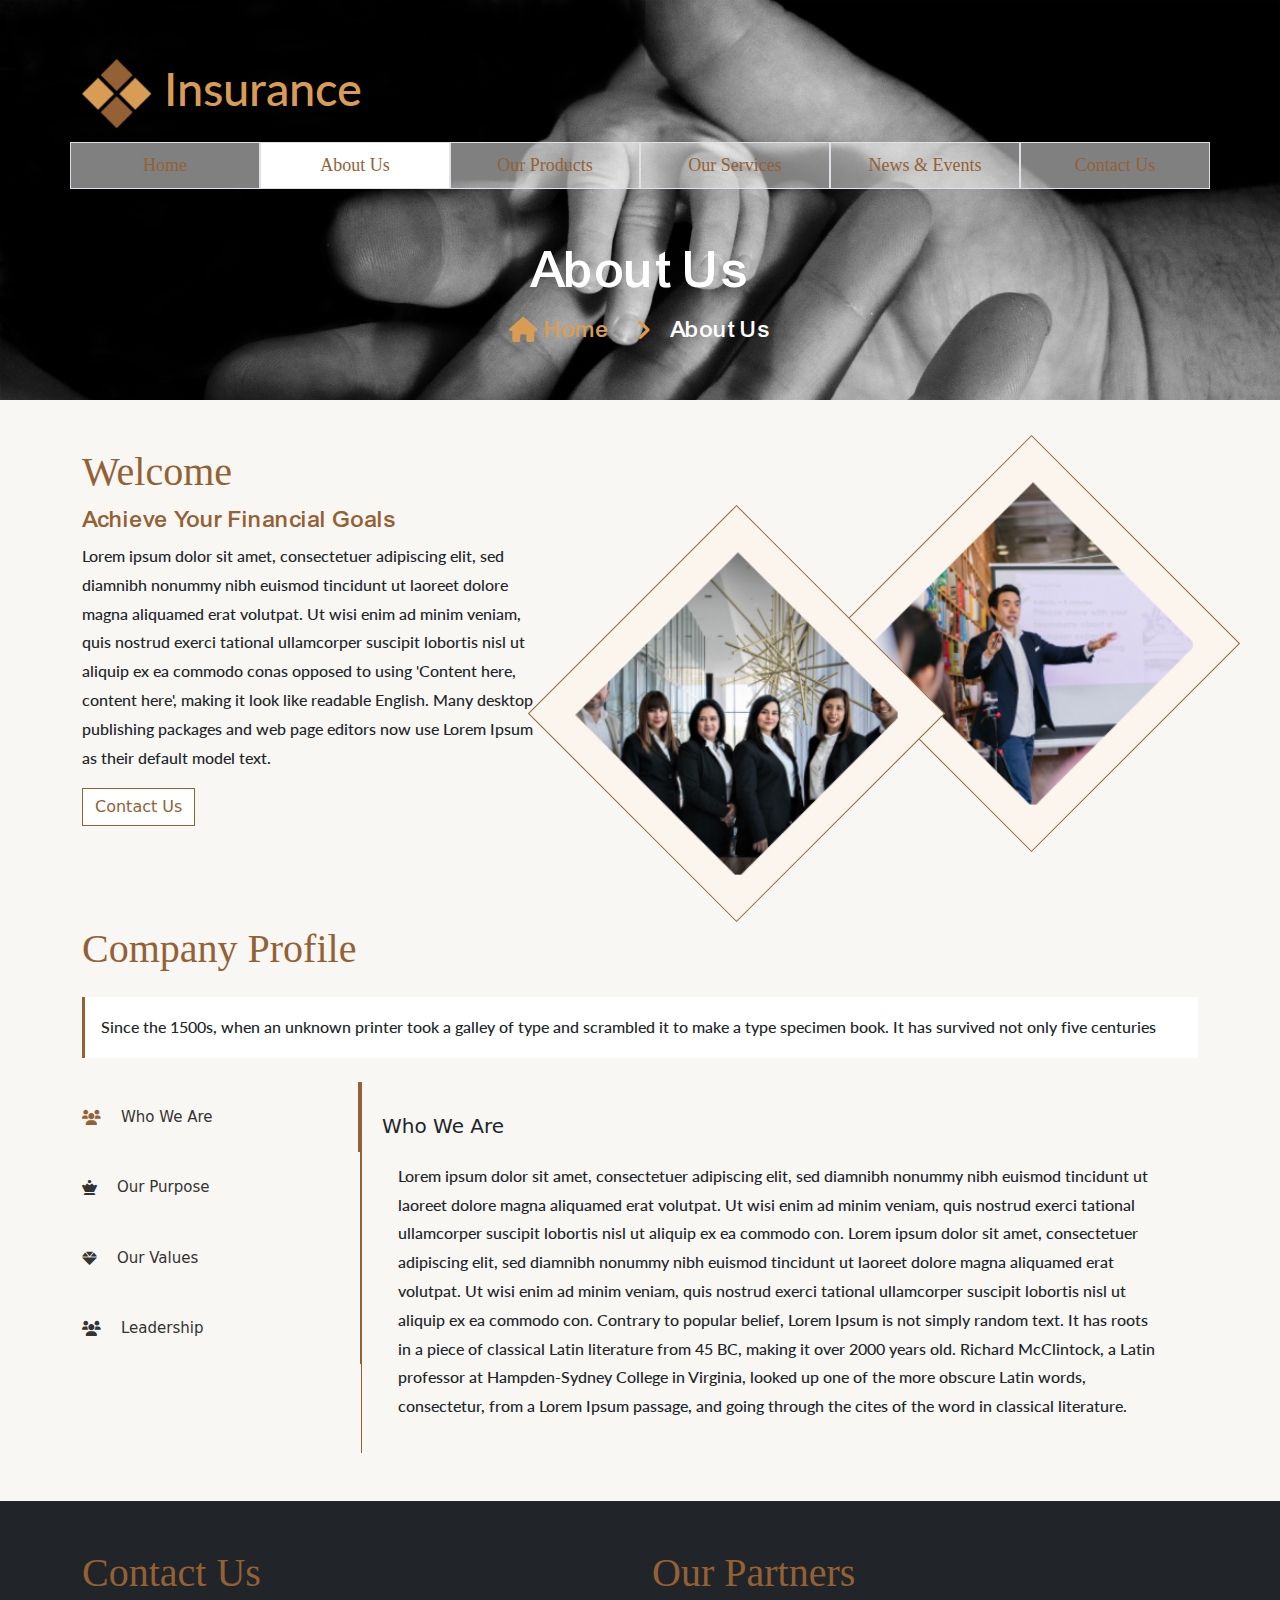
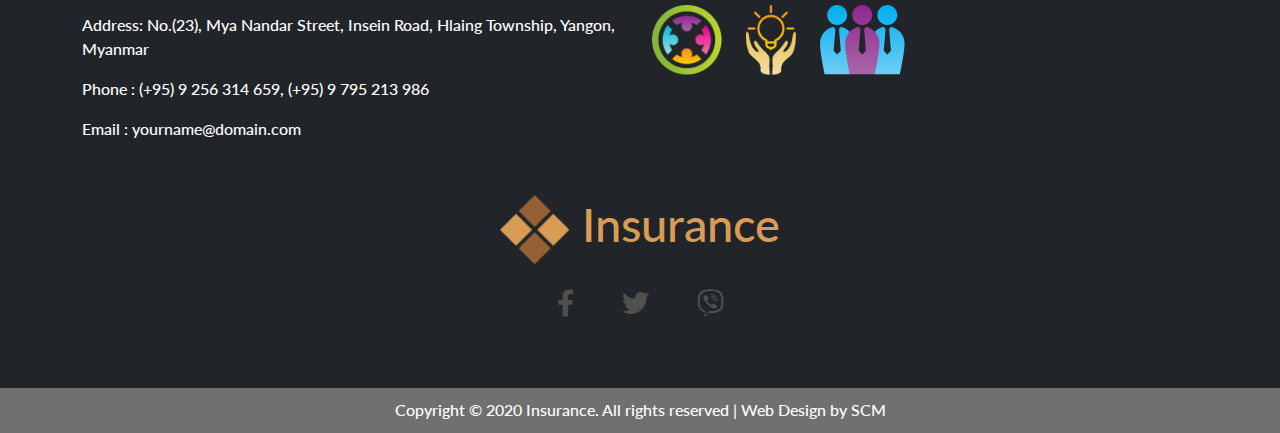
==== about.html @ b9fbda48 "review-fixed" ====
<!DOCTYPE html>
<html lang="en">
  <head>
    <meta charset="UTF-8">
    <meta http-equiv="X-UA-Compatible" content="IE=edge">
    <meta name="viewport" content="width=device-width, initial-scale=1.0">
    <link rel="stylesheet" href="./assets/bootstrap/css/bootstrap.css">
    <link rel="stylesheet" href="./assets/css/import.css">
    <link rel="stylesheet" href="./assets/font/fontawesome-free-6.0.0-web/css/all.min.css">
    <title>about</title>
  </head>
  <body class="ser-pg">
    <header class="cmn-visual text-center">
      <div class="container pc">
        <nav class="navbar pt-5">
          <a class="navbar-brand logo" href="./index.html">
            <img src="./assets/img/logo.png" alt="Logo" width="70" height="70" class="d-inline-block
              align-text-center fw-bold">
            Insurance
          </a>
        </nav>
        <div class="row text-center">
          <a class="col nav-link border boder-white border-opacity-100" aria-current="page"
            href="./index.html">Home</a>
          <a class="col nav-link active border boder-white border-opacity-100" href="./about.html">About
            Us</a>
          <a class="col nav-link border boder-white border-opacity-100" href="./product.html">Our
            Products</a>
          <a class="col nav-link border boder-white border-opacity-100" href="./service.html">Our
            Services</a>
          <a class="col nav-link border boder-white border-opacity-100" href="./news.html">News &
            Events</a>
          <a class="col nav-link border boder-white border-opacity-100" href="./contact.html">Contact
            Us</a>
        </div>
        <div class="py-5">
          <h1>About Us</h1>
          <nav aria-label="breadcrumb">
            <ol class="breadcrumb justify-content-center">
              <li class="breadcrumb-item"><a href="#" class="d-flex align-items-center gap-2"><i class="fas fa-home"></i>Home</a></li>
              <li class="breadcrumb-item active" aria-current="page">About Us</li>
            </ol>
          </nav>
        </div>
      </div>
      <nav class="navbar navbar-expand-lg mb bg-white bg-opacity-50">
        <div class="container">
          <a class="navbar-brand logo" href="./index.html">
            <img src="./assets/img/logo.png" alt="Logo" width="70" height="70" class="d-inline-block
              align-text-center fw-bold">
            Insurance
          </a>
          <button class="navbar-toggler" type="button" data-bs-toggle="collapse" data-bs-target="#navbarNavAltMarkup"
            aria-controls="navbarNavAltMarkup" aria-expanded="false" aria-label="Toggle navigation">
            <span class="navbar-toggler-icon"></span>
          </button>
          <div class="collapse navbar-collapse" id="navbarNavAltMarkup">
            <div class="navbar-nav">
              <a class="nav-link" aria-current="page" href="./index.html">Home</a>
              <a class="nav-link active" href="./about.html">About Us</a>
              <a class="nav-link" href="./product.html">Our Products</a>
              <a class="nav-link" href="./service.html">Our Services</a>
              <a class="nav-link" href="./news.html">News & Events</a>
              <a class="nav-link" href="./contact.html">Contact Us</a>
            </div>
          </div>
        </div>
      </nav>
    </header>
    <section class="profile-sec py-5">
      <div class="container">
        <div class="row">
          <div class="col-md-5">
            <h4>Welcome</h4>
            <h2>Achieve Your Financial Goals</h2>
            <p>Lorem ipsum dolor sit amet, consectetuer adipiscing elit, sed diamnibh nonummy nibh euismod tincidunt ut
              laoreet dolore magna aliquamed erat volutpat. Ut wisi enim ad minim veniam, quis nostrud exerci tational
              ullamcorper suscipit lobortis nisl ut aliquip ex ea commodo conas opposed to using 'Content here, content
              here', making it look like readable English. Many desktop publishing packages and web page editors now use
              Lorem Ipsum as their default model text.</p>
            <a href="./contact.html" class="btn btn-outline-primary bg-white rounded-0">Contact Us</a>
          </div>
          <div class="col-md-7">
            <ul class="financial-img d-inline-flex mt-5">
              <li class="item">
                <div class="img first-img">
                </div>
              </li>
              <li class="item">
                <div class="img sec-img"></div>
              </li>
            </ul>
          </div>
        </div>
        <h4 class="pt-5">Company Profile</h4>
        <p class="p-3 bg-white my-4 com-profile">Since the 1500s, when an unknown printer took a galley of type and
          scrambled it to make a type
          specimen book. It has survived not only five centuries</p>
        <div class="tab">
          <div class="d-flex align-items-start">
            <div class="nav flex-column nav-pills col" id="tab" role="tablist" aria-orientation="vertical">
              <button class="nav-link py-4 rounded-0 active d-flex align-items-center" id="v-pills-apply-tab"
                data-bs-toggle="pill"
                data-bs-target="#v-pills-apply"
                type="button" role="tab" aria-controls="v-pills-apply" aria-selected="true"><i class="fa-solid
                  fa-users"></i> Who We Are</button>
              <button class="nav-link py-4 rounded-0 d-flex align-items-center" id="v-pills-period-tab"
                data-bs-toggle="pill"
                data-bs-target="#v-pills-period"
                type="button" role="tab" aria-controls="v-pills-period" aria-selected="false"><i class="fa-solid
                  fa-chess-queen"></i>Our Purpose</button>
              <button class="nav-link py-4 rounded-0 d-flex align-items-center" id="v-pills-cal-tab"
                data-bs-toggle="pill"
                data-bs-target="#v-pills-cal"
                type="button" role="tab" aria-controls="v-pills-cal" aria-selected="false"><i class="fas fa-gem"></i>Our
                Values</button>
              <button class="nav-link py-4 rounded-0 d-flex align-items-center" id="v-pills-policies-tab"
                data-bs-toggle="pill"
                data-bs-target="#v-pills-policies"
                type="button" role="tab" aria-controls="v-pills-policies" aria-selected="false"><i class="fa-solid
                  fa-users"></i>Leadership</button>
            </div>
            <div class="tab-content col-md-9" id="v-pills-tabContent">
              <div class="tab-pane fade p-lg-3 show active" id="v-pills-apply" role="tabpanel"
                aria-labelledby="v-pills-apply-tab"
                tabindex="0">
                <h5 class="px-1 py-3">Who We Are</h5>
                <p>
                  Lorem ipsum dolor sit amet, consectetuer adipiscing elit, sed diamnibh nonummy nibh
                  euismod
                  tincidunt ut laoreet dolore magna aliquamed erat volutpat. Ut wisi enim ad minim veniam, quis nostrud
                  exerci tational ullamcorper suscipit lobortis nisl ut aliquip ex ea commodo con. Lorem ipsum dolor sit
                  amet, consectetuer adipiscing elit, sed diamnibh nonummy nibh euismod tincidunt ut laoreet dolore
                  magna
                  aliquamed erat volutpat. Ut wisi enim ad minim veniam, quis nostrud exerci tational ullamcorper
                  suscipit
                  lobortis nisl ut aliquip ex ea commodo con. Contrary to popular belief, Lorem Ipsum is not simply
                  random
                  text. It has roots in a piece of classical Latin literature from 45 BC, making it over 2000 years old.
                  Richard McClintock, a Latin professor at Hampden-Sydney College in Virginia, looked up one of the more
                  obscure Latin words, consectetur, from a Lorem Ipsum passage, and going through the cites of the word
                  in
                  classical literature.
                </p></div>
              <div class="tab-pane fade p-lg-3" id="v-pills-period" role="tabpanel" aria-labelledby="v-pills-period-tab"
                tabindex="0">
                <h5 class="pb-4">Our Purpose</h5>
                <p>
                  Lorem ipsum dolor sit amet, consectetuer adipiscing elit, sed diamnibh nonummy nibh
                  euismod
                  tincidunt ut laoreet dolore magna aliquamed erat volutpat. Ut wisi enim ad minim veniam, quis nostrud
                  exerci tational ullamcorper suscipit lobortis nisl ut aliquip ex ea commodo con. Lorem ipsum dolor sit
                  amet, consectetuer adipiscing elit, sed diamnibh nonummy nibh euismod tincidunt ut laoreet dolore
                  magna
                  aliquamed erat volutpat. Ut wisi enim ad minim veniam, quis nostrud exerci tational ullamcorper
                  suscipit
                  lobortis nisl ut aliquip ex ea commodo con. Contrary to popular belief, Lorem Ipsum is not simply
                  random
                  text. It has roots in a piece of classical Latin literature from 45 BC, making it over 2000 years old.
                  Richard McClintock, a Latin professor at Hampden-Sydney College in Virginia, looked up one of the more
                  obscure Latin words, consectetur, from a Lorem Ipsum passage, and going through the cites of the word
                  in
                  classical literature.
                </p></div>
              <div class="tab-pane fade p-lg-3" id="v-pills-cal" role="tabpanel" aria-labelledby="v-pills-cal-tab"
                tabindex="0">
                <h5 class="pb-4">Our Values</h5>
                <p>
                  Lorem ipsum dolor sit amet, consectetuer adipiscing elit, sed diamnibh nonummy nibh
                  euismod
                  tincidunt ut laoreet dolore magna aliquamed erat volutpat. Ut wisi enim ad minim veniam, quis nostrud
                  exerci tational ullamcorper suscipit lobortis nisl ut aliquip ex ea commodo con. Lorem ipsum dolor sit
                  amet, consectetuer adipiscing elit, sed diamnibh nonummy nibh euismod tincidunt ut laoreet dolore
                  magna
                  aliquamed erat volutpat. Ut wisi enim ad minim veniam, quis nostrud exerci tational ullamcorper
                  suscipit
                  lobortis nisl ut aliquip ex ea commodo con. Contrary to popular belief, Lorem Ipsum is not simply
                  random
                  text. It has roots in a piece of classical Latin literature from 45 BC, making it over 2000 years old.
                  Richard McClintock, a Latin professor at Hampden-Sydney College in Virginia, looked up one of the more
                  obscure Latin words, consectetur, from a Lorem Ipsum passage, and going through the cites of the word
                  in
                  classical literature.
                </p></div>
              <div class="tab-pane fade p-lg-3" id="v-pills-policies" role="tabpanel"
                aria-labelledby="v-pills-policies-tab"
                tabindex="0">
                <h5 class="pb-4">Leadership</h5>
                <p>
                  Lorem ipsum dolor sit amet, consectetuer adipiscing elit, sed diamnibh nonummy nibh
                  euismod
                  tincidunt ut laoreet dolore magna aliquamed erat volutpat. Ut wisi enim ad minim veniam, quis nostrud
                  exerci tational ullamcorper suscipit lobortis nisl ut aliquip ex ea commodo con. Lorem ipsum dolor sit
                  amet, consectetuer adipiscing elit, sed diamnibh nonummy nibh euismod tincidunt ut laoreet dolore
                  magna
                  aliquamed erat volutpat. Ut wisi enim ad minim veniam, quis nostrud exerci tational ullamcorper
                  suscipit
                  lobortis nisl ut aliquip ex ea commodo con. Contrary to popular belief, Lorem Ipsum is not simply
                  random
                  text. It has roots in a piece of classical Latin literature from 45 BC, making it over 2000 years old.
                  Richard McClintock, a Latin professor at Hampden-Sydney College in Virginia, looked up one of the more
                  obscure Latin words, consectetur, from a Lorem Ipsum passage, and going through the cites of the word
                  in
                  classical literature.
                </p></div>
            </div>
          </div>
        </div>
      </div>
    </section>
    <footer class="text-white bg-dark">
      <div class="container py-5">
        <div class="row">
          <div class="col-md-6">
            <h4>Contact Us</h4>
            <ul class="p-0">
              <li class="py-2">Address: No.(23), Mya Nandar Street, Insein Road, Hlaing Township, Yangon, Myanmar</li>
              <li class="py-2">Phone : (+95) 9 256 314 659, (+95) 9 795 213 986</li>
              <li class="py-2">Email : yourname@domain.com</li>
            </ul>
          </div>
          <div class="col-md-6">
            <h4>Our Partners</h4>
            <div class="prt-img d-flex gap-4">
              <img src="./assets/img/prt_02.png" alt="">
              <img src="./assets/img/prt_01.png" alt="">
              <img src="./assets/img/prt_03.png" alt="">
            </div>
          </div>
        </div>
        <div>
          <div class="d-flex justify-content-center pt-4">
            <a class="navbar-brand logo" href="./index.html">
              <img src="./assets/img/logo.png" alt="Logo" width="70" height="70" class="d-inline-block
                align-text-center fw-bold">
              Insurance
            </a>
          </div>
          <div class="d-flex gap-5 justify-content-center my-4 social-icon">
            <i class="fa-brands fa-facebook-f"></i>
            <i class="fa-brands fa-twitter"></i>
            <i class="fa-brands fa-viber"></i>
          </div>
        </div>
      </div>
      <p class="copy-right text-center py-2 mb-0">Copyright © 2020 Insurance. All rights reserved | Web Design by SCM</p>
    </footer>
    <script src="./assets/js/jquery.min.js"></script>
    <script src="./assets/bootstrap/js/bootstrap.min.js"></script>
  </body>
</html>
---- assets/css/import.css ----
@import url(./reset.css);
@import url(./common.css);
@import url(./header.css);
@import url(./footer.css);
@import url(./home.css);
@import url(./about.css);
@import url(./service.css);
@import url(./product-detail.css);
@import url(./product.css);
@import url(./news.css);
@import url(./contact.css);
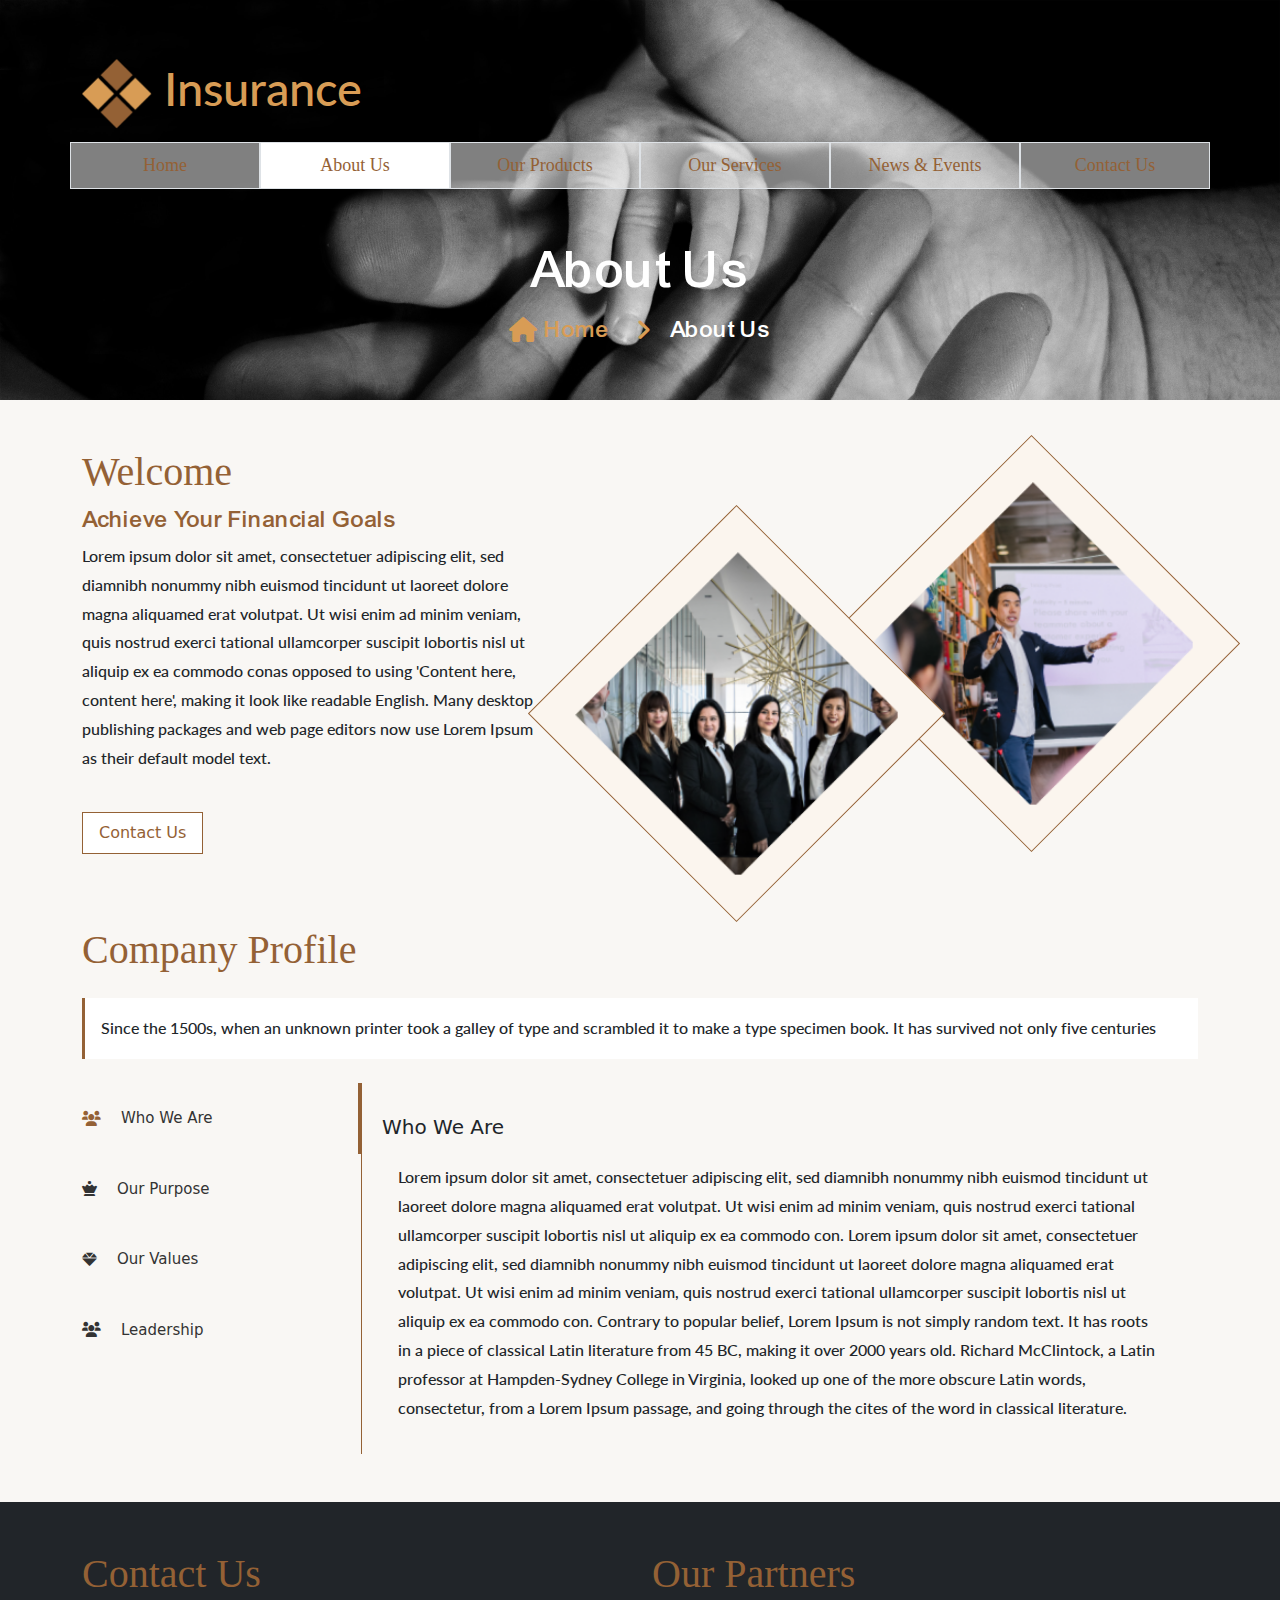
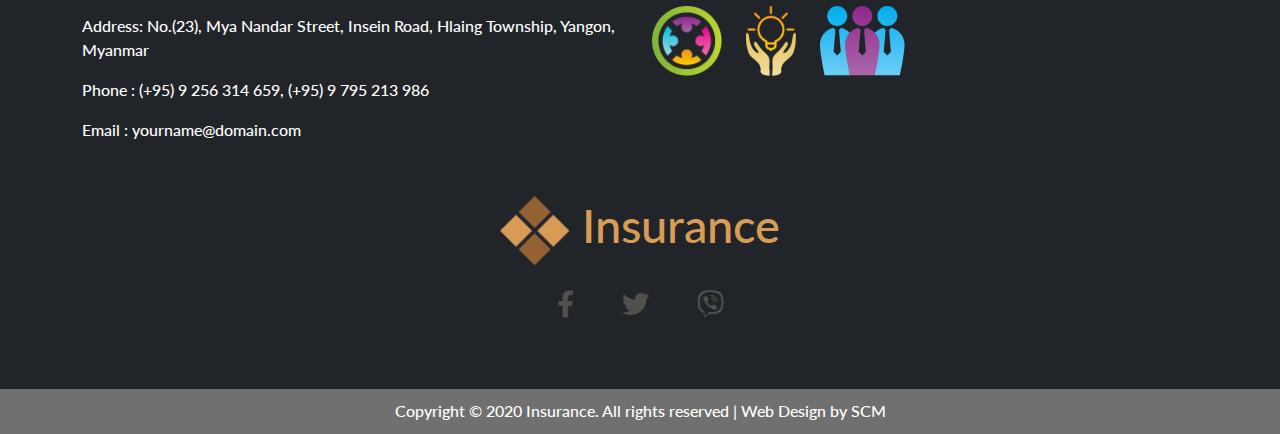
==== commit bea8b5b3: "error-fixed" ====
--- a/about.html
+++ b/about.html
@@ -1,251 +1,252 @@
 <!DOCTYPE html>
 <html lang="en">
-  <head>
-    <meta charset="UTF-8">
-    <meta http-equiv="X-UA-Compatible" content="IE=edge">
-    <meta name="viewport" content="width=device-width, initial-scale=1.0">
-    <link rel="stylesheet" href="./assets/bootstrap/css/bootstrap.css">
-    <link rel="stylesheet" href="./assets/css/import.css">
-    <link rel="stylesheet" href="./assets/font/fontawesome-free-6.0.0-web/css/all.min.css">
-    <title>about</title>
-  </head>
-  <body class="ser-pg">
-    <header class="cmn-visual text-center">
-      <div class="container pc">
-        <nav class="navbar pt-5">
+
+<head>
+  <meta charset="UTF-8">
+  <meta http-equiv="X-UA-Compatible" content="IE=edge">
+  <meta name="viewport" content="width=device-width, initial-scale=1.0">
+  <link rel="stylesheet" href="./assets/bootstrap/css/bootstrap.css">
+  <link rel="stylesheet" href="./assets/css/import.css">
+  <link rel="stylesheet" href="./assets/font/fontawesome-free-6.0.0-web/css/all.min.css">
+  <title>about</title>
+</head>
+
+<body class="ser-pg">
+  <header class="cmn-visual text-center">
+    <div class="container pc">
+      <nav class="navbar pt-5">
+        <a class="navbar-brand logo" href="./index.html">
+          <img src="./assets/img/logo.png" alt="Logo" width="70" height="70" class="d-inline-block
+              align-text-center fw-bold">
+          Insurance
+        </a>
+      </nav>
+      <div class="row text-center">
+        <a class="col nav-link border boder-white border-opacity-100" aria-current="page" href="./index.html">Home</a>
+        <a class="col nav-link active border boder-white border-opacity-100" href="./about.html">About
+          Us</a>
+        <a class="col nav-link border boder-white border-opacity-100" href="./product.html">Our
+          Products</a>
+        <a class="col nav-link border boder-white border-opacity-100" href="./service.html">Our
+          Services</a>
+        <a class="col nav-link border boder-white border-opacity-100" href="./news.html">News &
+          Events</a>
+        <a class="col nav-link border boder-white border-opacity-100" href="./contact.html">Contact
+          Us</a>
+      </div>
+      <div class="py-5">
+        <h1>About Us</h1>
+        <nav aria-label="breadcrumb">
+          <ol class="breadcrumb justify-content-center">
+            <li class="breadcrumb-item"><a href="#" class="d-flex align-items-center gap-2"><i
+                  class="fas fa-home"></i>Home</a></li>
+            <li class="breadcrumb-item active" aria-current="page">About Us</li>
+          </ol>
+        </nav>
+      </div>
+    </div>
+    <nav class="navbar navbar-expand-lg mb bg-white bg-opacity-50">
+      <div class="container">
+        <a class="navbar-brand logo" href="./index.html">
+          <img src="./assets/img/logo.png" alt="Logo" width="70" height="70" class="d-inline-block
+              align-text-center fw-bold">
+          Insurance
+        </a>
+        <button class="navbar-toggler" type="button" data-bs-toggle="collapse" data-bs-target="#navbarNavAltMarkup"
+          aria-controls="navbarNavAltMarkup" aria-expanded="false" aria-label="Toggle navigation">
+          <span class="navbar-toggler-icon"></span>
+        </button>
+        <div class="collapse navbar-collapse" id="navbarNavAltMarkup">
+          <div class="navbar-nav">
+            <a class="nav-link" aria-current="page" href="./index.html">Home</a>
+            <a class="nav-link active" href="./about.html">About Us</a>
+            <a class="nav-link" href="./product.html">Our Products</a>
+            <a class="nav-link" href="./service.html">Our Services</a>
+            <a class="nav-link" href="./news.html">News & Events</a>
+            <a class="nav-link" href="./contact.html">Contact Us</a>
+          </div>
+        </div>
+      </div>
+    </nav>
+  </header>
+  <section class="profile-sec py-5">
+    <div class="container">
+      <div class="row">
+        <div class="col-md-5">
+          <h4>Welcome</h4>
+          <h2>Achieve Your Financial Goals</h2>
+          <p>Lorem ipsum dolor sit amet, consectetuer adipiscing elit, sed diamnibh nonummy nibh euismod tincidunt ut
+            laoreet dolore magna aliquamed erat volutpat. Ut wisi enim ad minim veniam, quis nostrud exerci tational
+            ullamcorper suscipit lobortis nisl ut aliquip ex ea commodo conas opposed to using 'Content here, content
+            here', making it look like readable English. Many desktop publishing packages and web page editors now use
+            Lorem Ipsum as their default model text.</p>
+          <a href="./contact.html" class="btn btn-outline-primary rounded-0 py-2 px-3 my-4">Contact Us</a>
+        </div>
+        <div class="col-md-7">
+          <ul class="financial-img d-inline-flex mt-5">
+            <li class="item">
+              <div class="img first-img">
+              </div>
+            </li>
+            <li class="item">
+              <div class="img sec-img"></div>
+            </li>
+          </ul>
+        </div>
+      </div>
+      <h4 class="pt-5">Company Profile</h4>
+      <p class="p-3 bg-white my-4 com-profile">Since the 1500s, when an unknown printer took a galley of type and
+        scrambled it to make a type
+        specimen book. It has survived not only five centuries</p>
+      <div class="tab">
+        <div class="d-flex align-items-start">
+          <div class="nav flex-column nav-pills col" id="tab" role="tablist" aria-orientation="vertical">
+            <button class="nav-link py-4 rounded-0 active d-flex align-items-center" id="v-pills-apply-tab"
+              data-bs-toggle="pill" data-bs-target="#v-pills-apply" type="button" role="tab"
+              aria-controls="v-pills-apply" aria-selected="true"><i class="fa-solid
+                  fa-users"></i> Who We Are</button>
+            <button class="nav-link py-4 rounded-0 d-flex align-items-center" id="v-pills-period-tab"
+              data-bs-toggle="pill" data-bs-target="#v-pills-period" type="button" role="tab"
+              aria-controls="v-pills-period" aria-selected="false"><i class="fa-solid
+                  fa-chess-queen"></i>Our Purpose</button>
+            <button class="nav-link py-4 rounded-0 d-flex align-items-center" id="v-pills-cal-tab" data-bs-toggle="pill"
+              data-bs-target="#v-pills-cal" type="button" role="tab" aria-controls="v-pills-cal"
+              aria-selected="false"><i class="fas fa-gem"></i>Our
+              Values</button>
+            <button class="nav-link py-4 rounded-0 d-flex align-items-center" id="v-pills-policies-tab"
+              data-bs-toggle="pill" data-bs-target="#v-pills-policies" type="button" role="tab"
+              aria-controls="v-pills-policies" aria-selected="false"><i class="fa-solid
+                  fa-users"></i>Leadership</button>
+          </div>
+          <div class="tab-content col-md-9" id="v-pills-tabContent">
+            <div class="tab-pane fade p-lg-3 show active" id="v-pills-apply" role="tabpanel"
+              aria-labelledby="v-pills-apply-tab" tabindex="0">
+              <h5 class="px-1 py-3">Who We Are</h5>
+              <p>
+                Lorem ipsum dolor sit amet, consectetuer adipiscing elit, sed diamnibh nonummy nibh
+                euismod
+                tincidunt ut laoreet dolore magna aliquamed erat volutpat. Ut wisi enim ad minim veniam, quis nostrud
+                exerci tational ullamcorper suscipit lobortis nisl ut aliquip ex ea commodo con. Lorem ipsum dolor sit
+                amet, consectetuer adipiscing elit, sed diamnibh nonummy nibh euismod tincidunt ut laoreet dolore
+                magna
+                aliquamed erat volutpat. Ut wisi enim ad minim veniam, quis nostrud exerci tational ullamcorper
+                suscipit
+                lobortis nisl ut aliquip ex ea commodo con. Contrary to popular belief, Lorem Ipsum is not simply
+                random
+                text. It has roots in a piece of classical Latin literature from 45 BC, making it over 2000 years old.
+                Richard McClintock, a Latin professor at Hampden-Sydney College in Virginia, looked up one of the more
+                obscure Latin words, consectetur, from a Lorem Ipsum passage, and going through the cites of the word
+                in
+                classical literature.
+              </p>
+            </div>
+            <div class="tab-pane fade p-lg-3" id="v-pills-period" role="tabpanel" aria-labelledby="v-pills-period-tab"
+              tabindex="0">
+              <h5 class="pb-4">Our Purpose</h5>
+              <p>
+                Lorem ipsum dolor sit amet, consectetuer adipiscing elit, sed diamnibh nonummy nibh
+                euismod
+                tincidunt ut laoreet dolore magna aliquamed erat volutpat. Ut wisi enim ad minim veniam, quis nostrud
+                exerci tational ullamcorper suscipit lobortis nisl ut aliquip ex ea commodo con. Lorem ipsum dolor sit
+                amet, consectetuer adipiscing elit, sed diamnibh nonummy nibh euismod tincidunt ut laoreet dolore
+                magna
+                aliquamed erat volutpat. Ut wisi enim ad minim veniam, quis nostrud exerci tational ullamcorper
+                suscipit
+                lobortis nisl ut aliquip ex ea commodo con. Contrary to popular belief, Lorem Ipsum is not simply
+                random
+                text. It has roots in a piece of classical Latin literature from 45 BC, making it over 2000 years old.
+                Richard McClintock, a Latin professor at Hampden-Sydney College in Virginia, looked up one of the more
+                obscure Latin words, consectetur, from a Lorem Ipsum passage, and going through the cites of the word
+                in
+                classical literature.
+              </p>
+            </div>
+            <div class="tab-pane fade p-lg-3" id="v-pills-cal" role="tabpanel" aria-labelledby="v-pills-cal-tab"
+              tabindex="0">
+              <h5 class="pb-4">Our Values</h5>
+              <p>
+                Lorem ipsum dolor sit amet, consectetuer adipiscing elit, sed diamnibh nonummy nibh
+                euismod
+                tincidunt ut laoreet dolore magna aliquamed erat volutpat. Ut wisi enim ad minim veniam, quis nostrud
+                exerci tational ullamcorper suscipit lobortis nisl ut aliquip ex ea commodo con. Lorem ipsum dolor sit
+                amet, consectetuer adipiscing elit, sed diamnibh nonummy nibh euismod tincidunt ut laoreet dolore
+                magna
+                aliquamed erat volutpat. Ut wisi enim ad minim veniam, quis nostrud exerci tational ullamcorper
+                suscipit
+                lobortis nisl ut aliquip ex ea commodo con. Contrary to popular belief, Lorem Ipsum is not simply
+                random
+                text. It has roots in a piece of classical Latin literature from 45 BC, making it over 2000 years old.
+                Richard McClintock, a Latin professor at Hampden-Sydney College in Virginia, looked up one of the more
+                obscure Latin words, consectetur, from a Lorem Ipsum passage, and going through the cites of the word
+                in
+                classical literature.
+              </p>
+            </div>
+            <div class="tab-pane fade p-lg-3" id="v-pills-policies" role="tabpanel"
+              aria-labelledby="v-pills-policies-tab" tabindex="0">
+              <h5 class="pb-4">Leadership</h5>
+              <p>
+                Lorem ipsum dolor sit amet, consectetuer adipiscing elit, sed diamnibh nonummy nibh
+                euismod
+                tincidunt ut laoreet dolore magna aliquamed erat volutpat. Ut wisi enim ad minim veniam, quis nostrud
+                exerci tational ullamcorper suscipit lobortis nisl ut aliquip ex ea commodo con. Lorem ipsum dolor sit
+                amet, consectetuer adipiscing elit, sed diamnibh nonummy nibh euismod tincidunt ut laoreet dolore
+                magna
+                aliquamed erat volutpat. Ut wisi enim ad minim veniam, quis nostrud exerci tational ullamcorper
+                suscipit
+                lobortis nisl ut aliquip ex ea commodo con. Contrary to popular belief, Lorem Ipsum is not simply
+                random
+                text. It has roots in a piece of classical Latin literature from 45 BC, making it over 2000 years old.
+                Richard McClintock, a Latin professor at Hampden-Sydney College in Virginia, looked up one of the more
+                obscure Latin words, consectetur, from a Lorem Ipsum passage, and going through the cites of the word
+                in
+                classical literature.
+              </p>
+            </div>
+          </div>
+        </div>
+      </div>
+    </div>
+  </section>
+  <footer class="text-white bg-dark">
+    <div class="container py-5">
+      <div class="row">
+        <div class="col-md-6">
+          <h4>Contact Us</h4>
+          <ul class="p-0">
+            <li class="py-2">Address: No.(23), Mya Nandar Street, Insein Road, Hlaing Township, Yangon, Myanmar</li>
+            <li class="py-2">Phone : (+95) 9 256 314 659, (+95) 9 795 213 986</li>
+            <li class="py-2">Email : yourname@domain.com</li>
+          </ul>
+        </div>
+        <div class="col-md-6">
+          <h4>Our Partners</h4>
+          <div class="prt-img d-flex gap-4">
+            <img src="./assets/img/prt_02.png" alt="">
+            <img src="./assets/img/prt_01.png" alt="">
+            <img src="./assets/img/prt_03.png" alt="">
+          </div>
+        </div>
+      </div>
+      <div>
+        <div class="d-flex justify-content-center pt-4">
           <a class="navbar-brand logo" href="./index.html">
             <img src="./assets/img/logo.png" alt="Logo" width="70" height="70" class="d-inline-block
-              align-text-center fw-bold">
+                align-text-center fw-bold">
             Insurance
           </a>
-        </nav>
-        <div class="row text-center">
-          <a class="col nav-link border boder-white border-opacity-100" aria-current="page"
-            href="./index.html">Home</a>
-          <a class="col nav-link active border boder-white border-opacity-100" href="./about.html">About
-            Us</a>
-          <a class="col nav-link border boder-white border-opacity-100" href="./product.html">Our
-            Products</a>
-          <a class="col nav-link border boder-white border-opacity-100" href="./service.html">Our
-            Services</a>
-          <a class="col nav-link border boder-white border-opacity-100" href="./news.html">News &
-            Events</a>
-          <a class="col nav-link border boder-white border-opacity-100" href="./contact.html">Contact
-            Us</a>
-        </div>
-        <div class="py-5">
-          <h1>About Us</h1>
-          <nav aria-label="breadcrumb">
-            <ol class="breadcrumb justify-content-center">
-              <li class="breadcrumb-item"><a href="#" class="d-flex align-items-center gap-2"><i class="fas fa-home"></i>Home</a></li>
-              <li class="breadcrumb-item active" aria-current="page">About Us</li>
-            </ol>
-          </nav>
-        </div>
-      </div>
-      <nav class="navbar navbar-expand-lg mb bg-white bg-opacity-50">
-        <div class="container">
-          <a class="navbar-brand logo" href="./index.html">
-            <img src="./assets/img/logo.png" alt="Logo" width="70" height="70" class="d-inline-block
-              align-text-center fw-bold">
-            Insurance
-          </a>
-          <button class="navbar-toggler" type="button" data-bs-toggle="collapse" data-bs-target="#navbarNavAltMarkup"
-            aria-controls="navbarNavAltMarkup" aria-expanded="false" aria-label="Toggle navigation">
-            <span class="navbar-toggler-icon"></span>
-          </button>
-          <div class="collapse navbar-collapse" id="navbarNavAltMarkup">
-            <div class="navbar-nav">
-              <a class="nav-link" aria-current="page" href="./index.html">Home</a>
-              <a class="nav-link active" href="./about.html">About Us</a>
-              <a class="nav-link" href="./product.html">Our Products</a>
-              <a class="nav-link" href="./service.html">Our Services</a>
-              <a class="nav-link" href="./news.html">News & Events</a>
-              <a class="nav-link" href="./contact.html">Contact Us</a>
-            </div>
-          </div>
-        </div>
-      </nav>
-    </header>
-    <section class="profile-sec py-5">
-      <div class="container">
-        <div class="row">
-          <div class="col-md-5">
-            <h4>Welcome</h4>
-            <h2>Achieve Your Financial Goals</h2>
-            <p>Lorem ipsum dolor sit amet, consectetuer adipiscing elit, sed diamnibh nonummy nibh euismod tincidunt ut
-              laoreet dolore magna aliquamed erat volutpat. Ut wisi enim ad minim veniam, quis nostrud exerci tational
-              ullamcorper suscipit lobortis nisl ut aliquip ex ea commodo conas opposed to using 'Content here, content
-              here', making it look like readable English. Many desktop publishing packages and web page editors now use
-              Lorem Ipsum as their default model text.</p>
-            <a href="./contact.html" class="btn btn-outline-primary bg-white rounded-0">Contact Us</a>
-          </div>
-          <div class="col-md-7">
-            <ul class="financial-img d-inline-flex mt-5">
-              <li class="item">
-                <div class="img first-img">
-                </div>
-              </li>
-              <li class="item">
-                <div class="img sec-img"></div>
-              </li>
-            </ul>
-          </div>
-        </div>
-        <h4 class="pt-5">Company Profile</h4>
-        <p class="p-3 bg-white my-4 com-profile">Since the 1500s, when an unknown printer took a galley of type and
-          scrambled it to make a type
-          specimen book. It has survived not only five centuries</p>
-        <div class="tab">
-          <div class="d-flex align-items-start">
-            <div class="nav flex-column nav-pills col" id="tab" role="tablist" aria-orientation="vertical">
-              <button class="nav-link py-4 rounded-0 active d-flex align-items-center" id="v-pills-apply-tab"
-                data-bs-toggle="pill"
-                data-bs-target="#v-pills-apply"
-                type="button" role="tab" aria-controls="v-pills-apply" aria-selected="true"><i class="fa-solid
-                  fa-users"></i> Who We Are</button>
-              <button class="nav-link py-4 rounded-0 d-flex align-items-center" id="v-pills-period-tab"
-                data-bs-toggle="pill"
-                data-bs-target="#v-pills-period"
-                type="button" role="tab" aria-controls="v-pills-period" aria-selected="false"><i class="fa-solid
-                  fa-chess-queen"></i>Our Purpose</button>
-              <button class="nav-link py-4 rounded-0 d-flex align-items-center" id="v-pills-cal-tab"
-                data-bs-toggle="pill"
-                data-bs-target="#v-pills-cal"
-                type="button" role="tab" aria-controls="v-pills-cal" aria-selected="false"><i class="fas fa-gem"></i>Our
-                Values</button>
-              <button class="nav-link py-4 rounded-0 d-flex align-items-center" id="v-pills-policies-tab"
-                data-bs-toggle="pill"
-                data-bs-target="#v-pills-policies"
-                type="button" role="tab" aria-controls="v-pills-policies" aria-selected="false"><i class="fa-solid
-                  fa-users"></i>Leadership</button>
-            </div>
-            <div class="tab-content col-md-9" id="v-pills-tabContent">
-              <div class="tab-pane fade p-lg-3 show active" id="v-pills-apply" role="tabpanel"
-                aria-labelledby="v-pills-apply-tab"
-                tabindex="0">
-                <h5 class="px-1 py-3">Who We Are</h5>
-                <p>
-                  Lorem ipsum dolor sit amet, consectetuer adipiscing elit, sed diamnibh nonummy nibh
-                  euismod
-                  tincidunt ut laoreet dolore magna aliquamed erat volutpat. Ut wisi enim ad minim veniam, quis nostrud
-                  exerci tational ullamcorper suscipit lobortis nisl ut aliquip ex ea commodo con. Lorem ipsum dolor sit
-                  amet, consectetuer adipiscing elit, sed diamnibh nonummy nibh euismod tincidunt ut laoreet dolore
-                  magna
-                  aliquamed erat volutpat. Ut wisi enim ad minim veniam, quis nostrud exerci tational ullamcorper
-                  suscipit
-                  lobortis nisl ut aliquip ex ea commodo con. Contrary to popular belief, Lorem Ipsum is not simply
-                  random
-                  text. It has roots in a piece of classical Latin literature from 45 BC, making it over 2000 years old.
-                  Richard McClintock, a Latin professor at Hampden-Sydney College in Virginia, looked up one of the more
-                  obscure Latin words, consectetur, from a Lorem Ipsum passage, and going through the cites of the word
-                  in
-                  classical literature.
-                </p></div>
-              <div class="tab-pane fade p-lg-3" id="v-pills-period" role="tabpanel" aria-labelledby="v-pills-period-tab"
-                tabindex="0">
-                <h5 class="pb-4">Our Purpose</h5>
-                <p>
-                  Lorem ipsum dolor sit amet, consectetuer adipiscing elit, sed diamnibh nonummy nibh
-                  euismod
-                  tincidunt ut laoreet dolore magna aliquamed erat volutpat. Ut wisi enim ad minim veniam, quis nostrud
-                  exerci tational ullamcorper suscipit lobortis nisl ut aliquip ex ea commodo con. Lorem ipsum dolor sit
-                  amet, consectetuer adipiscing elit, sed diamnibh nonummy nibh euismod tincidunt ut laoreet dolore
-                  magna
-                  aliquamed erat volutpat. Ut wisi enim ad minim veniam, quis nostrud exerci tational ullamcorper
-                  suscipit
-                  lobortis nisl ut aliquip ex ea commodo con. Contrary to popular belief, Lorem Ipsum is not simply
-                  random
-                  text. It has roots in a piece of classical Latin literature from 45 BC, making it over 2000 years old.
-                  Richard McClintock, a Latin professor at Hampden-Sydney College in Virginia, looked up one of the more
-                  obscure Latin words, consectetur, from a Lorem Ipsum passage, and going through the cites of the word
-                  in
-                  classical literature.
-                </p></div>
-              <div class="tab-pane fade p-lg-3" id="v-pills-cal" role="tabpanel" aria-labelledby="v-pills-cal-tab"
-                tabindex="0">
-                <h5 class="pb-4">Our Values</h5>
-                <p>
-                  Lorem ipsum dolor sit amet, consectetuer adipiscing elit, sed diamnibh nonummy nibh
-                  euismod
-                  tincidunt ut laoreet dolore magna aliquamed erat volutpat. Ut wisi enim ad minim veniam, quis nostrud
-                  exerci tational ullamcorper suscipit lobortis nisl ut aliquip ex ea commodo con. Lorem ipsum dolor sit
-                  amet, consectetuer adipiscing elit, sed diamnibh nonummy nibh euismod tincidunt ut laoreet dolore
-                  magna
-                  aliquamed erat volutpat. Ut wisi enim ad minim veniam, quis nostrud exerci tational ullamcorper
-                  suscipit
-                  lobortis nisl ut aliquip ex ea commodo con. Contrary to popular belief, Lorem Ipsum is not simply
-                  random
-                  text. It has roots in a piece of classical Latin literature from 45 BC, making it over 2000 years old.
-                  Richard McClintock, a Latin professor at Hampden-Sydney College in Virginia, looked up one of the more
-                  obscure Latin words, consectetur, from a Lorem Ipsum passage, and going through the cites of the word
-                  in
-                  classical literature.
-                </p></div>
-              <div class="tab-pane fade p-lg-3" id="v-pills-policies" role="tabpanel"
-                aria-labelledby="v-pills-policies-tab"
-                tabindex="0">
-                <h5 class="pb-4">Leadership</h5>
-                <p>
-                  Lorem ipsum dolor sit amet, consectetuer adipiscing elit, sed diamnibh nonummy nibh
-                  euismod
-                  tincidunt ut laoreet dolore magna aliquamed erat volutpat. Ut wisi enim ad minim veniam, quis nostrud
-                  exerci tational ullamcorper suscipit lobortis nisl ut aliquip ex ea commodo con. Lorem ipsum dolor sit
-                  amet, consectetuer adipiscing elit, sed diamnibh nonummy nibh euismod tincidunt ut laoreet dolore
-                  magna
-                  aliquamed erat volutpat. Ut wisi enim ad minim veniam, quis nostrud exerci tational ullamcorper
-                  suscipit
-                  lobortis nisl ut aliquip ex ea commodo con. Contrary to popular belief, Lorem Ipsum is not simply
-                  random
-                  text. It has roots in a piece of classical Latin literature from 45 BC, making it over 2000 years old.
-                  Richard McClintock, a Latin professor at Hampden-Sydney College in Virginia, looked up one of the more
-                  obscure Latin words, consectetur, from a Lorem Ipsum passage, and going through the cites of the word
-                  in
-                  classical literature.
-                </p></div>
-            </div>
-          </div>
-        </div>
-      </div>
-    </section>
-    <footer class="text-white bg-dark">
-      <div class="container py-5">
-        <div class="row">
-          <div class="col-md-6">
-            <h4>Contact Us</h4>
-            <ul class="p-0">
-              <li class="py-2">Address: No.(23), Mya Nandar Street, Insein Road, Hlaing Township, Yangon, Myanmar</li>
-              <li class="py-2">Phone : (+95) 9 256 314 659, (+95) 9 795 213 986</li>
-              <li class="py-2">Email : yourname@domain.com</li>
-            </ul>
-          </div>
-          <div class="col-md-6">
-            <h4>Our Partners</h4>
-            <div class="prt-img d-flex gap-4">
-              <img src="./assets/img/prt_02.png" alt="">
-              <img src="./assets/img/prt_01.png" alt="">
-              <img src="./assets/img/prt_03.png" alt="">
-            </div>
-          </div>
-        </div>
-        <div>
-          <div class="d-flex justify-content-center pt-4">
-            <a class="navbar-brand logo" href="./index.html">
-              <img src="./assets/img/logo.png" alt="Logo" width="70" height="70" class="d-inline-block
-                align-text-center fw-bold">
-              Insurance
-            </a>
-          </div>
-          <div class="d-flex gap-5 justify-content-center my-4 social-icon">
-            <i class="fa-brands fa-facebook-f"></i>
-            <i class="fa-brands fa-twitter"></i>
-            <i class="fa-brands fa-viber"></i>
-          </div>
-        </div>
-      </div>
-      <p class="copy-right text-center py-2 mb-0">Copyright © 2020 Insurance. All rights reserved | Web Design by SCM</p>
-    </footer>
-    <script src="./assets/js/jquery.min.js"></script>
-    <script src="./assets/bootstrap/js/bootstrap.min.js"></script>
-  </body>
+        </div>
+        <div class="d-flex gap-5 justify-content-center my-4 social-icon">
+          <i class="fa-brands fa-facebook-f"></i>
+          <i class="fa-brands fa-twitter"></i>
+          <i class="fa-brands fa-viber"></i>
+        </div>
+      </div>
+    </div>
+    <p class="copy-right text-center py-2 mb-0">Copyright © 2020 Insurance. All rights reserved | Web Design by SCM</p>
+  </footer>
+  <script src="./assets/js/jquery.min.js"></script>
+  <script src="./assets/bootstrap/js/bootstrap.min.js"></script>
+</body>
+
 </html>
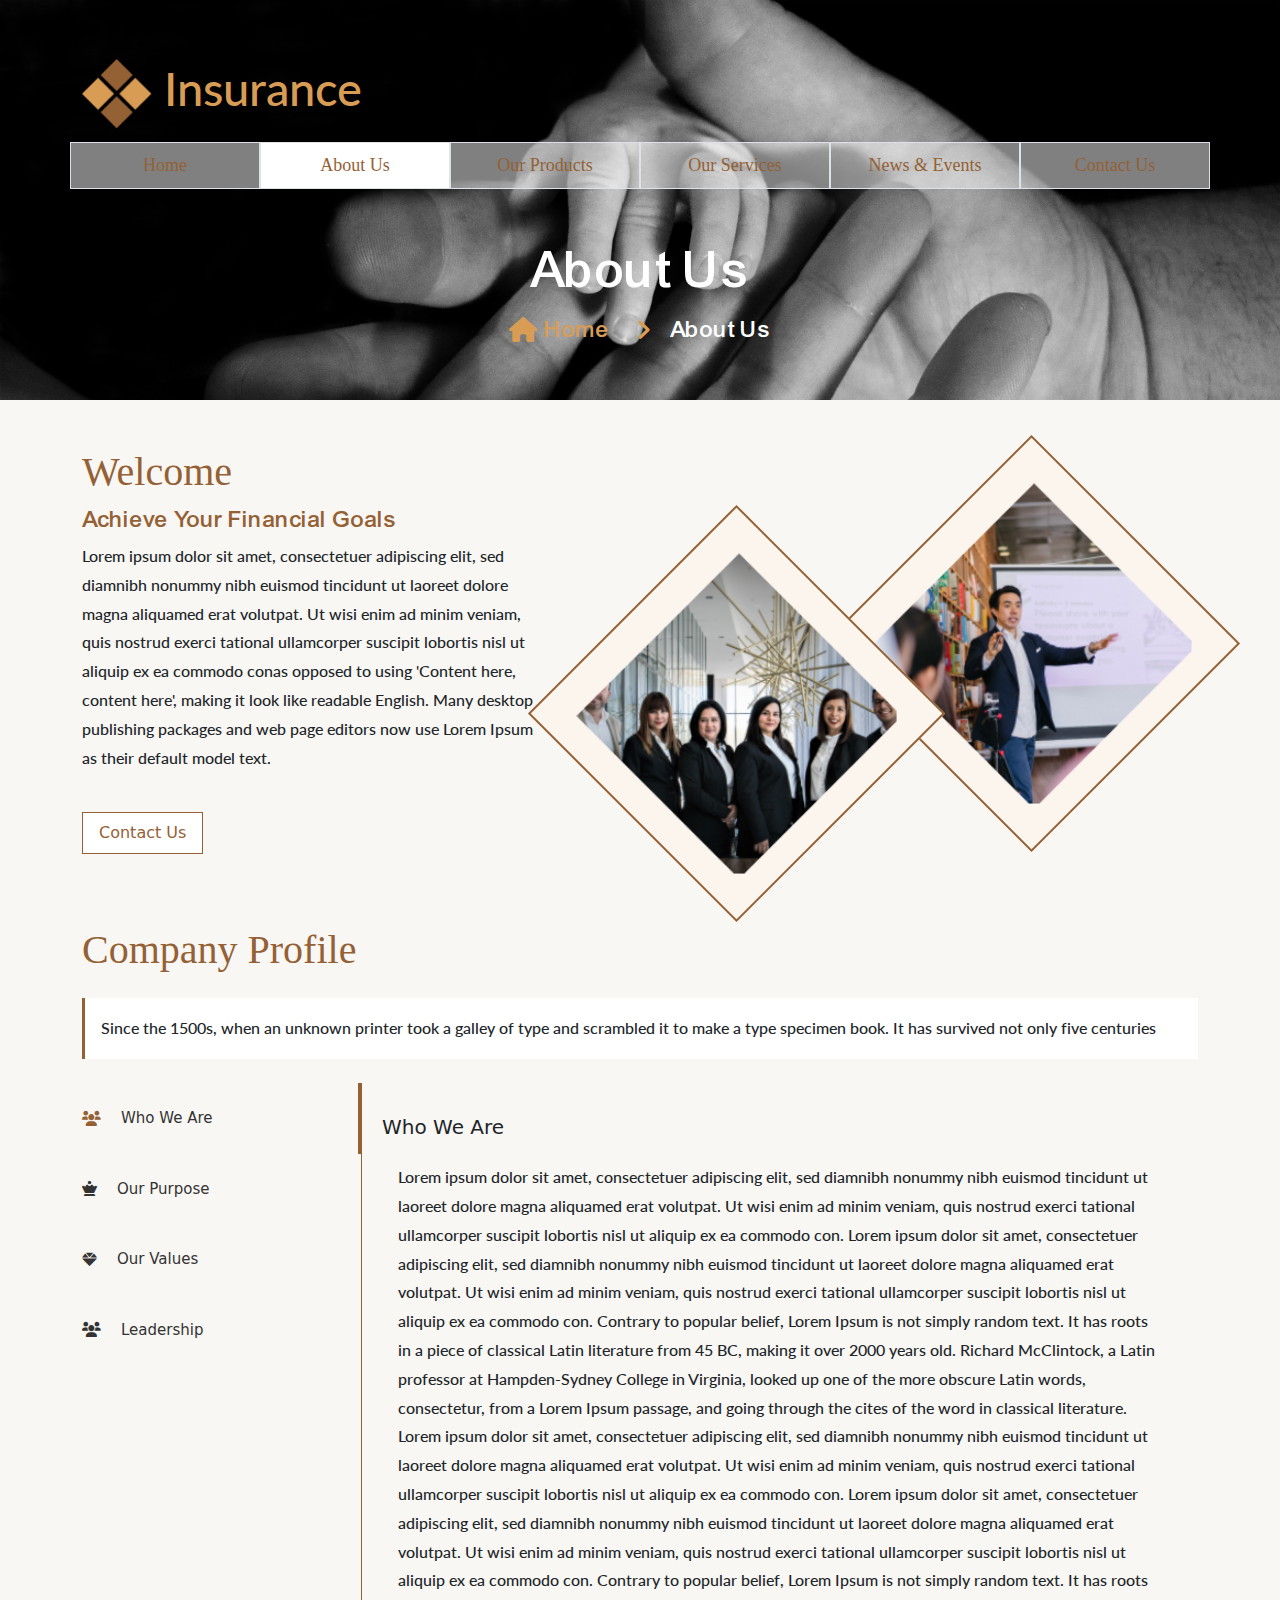
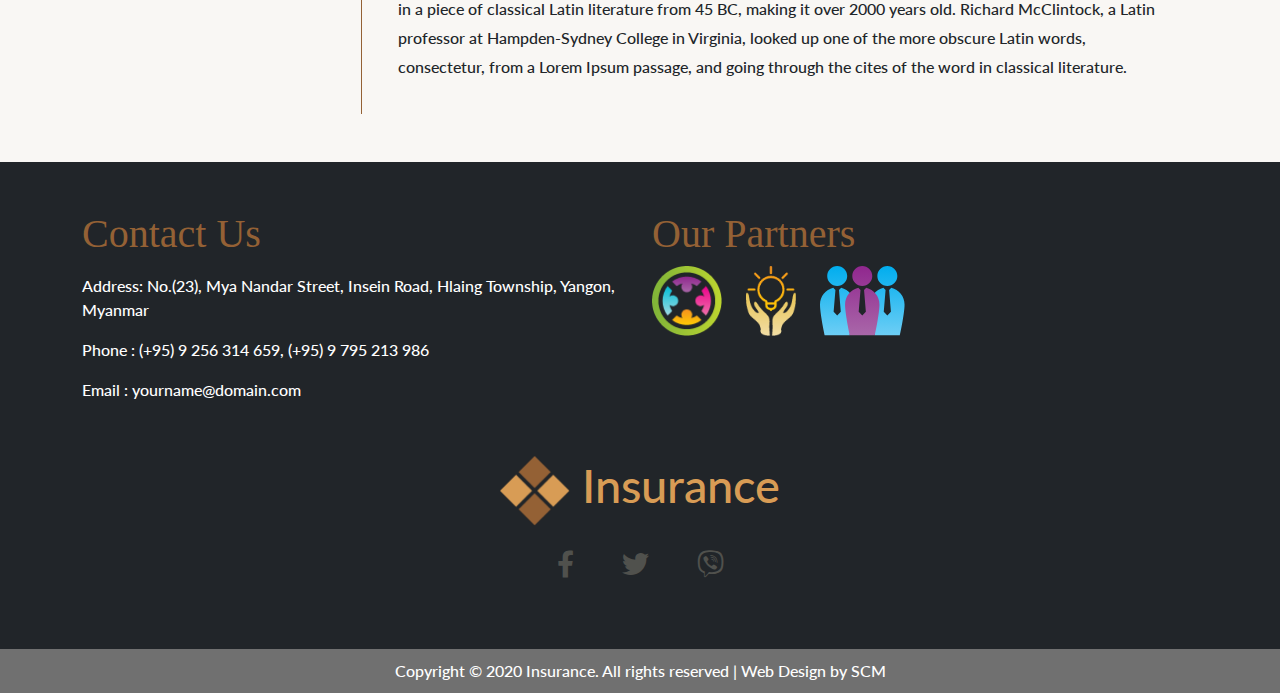
==== commit d3011fdd: "res-fixed" ====
--- a/about.html
+++ b/about.html
@@ -1,252 +1,437 @@
 <!DOCTYPE html>
 <html lang="en">
 
-<head>
-  <meta charset="UTF-8">
-  <meta http-equiv="X-UA-Compatible" content="IE=edge">
-  <meta name="viewport" content="width=device-width, initial-scale=1.0">
-  <link rel="stylesheet" href="./assets/bootstrap/css/bootstrap.css">
-  <link rel="stylesheet" href="./assets/css/import.css">
-  <link rel="stylesheet" href="./assets/font/fontawesome-free-6.0.0-web/css/all.min.css">
-  <title>about</title>
-</head>
+  <head>
+    <meta charset="UTF-8">
+    <meta http-equiv="X-UA-Compatible" content="IE=edge">
+    <meta name="viewport" content="width=device-width, initial-scale=1.0">
+    <link rel="stylesheet" href="./assets/bootstrap/css/bootstrap.css">
+    <link rel="stylesheet" href="./assets/css/import.css">
+    <link rel="stylesheet" href="./assets/font/fontawesome-free-6.0.0-web/css/all.min.css">
+    <title>about</title>
+  </head>
 
-<body class="ser-pg">
-  <header class="cmn-visual text-center">
-    <div class="container pc">
-      <nav class="navbar pt-5">
-        <a class="navbar-brand logo" href="./index.html">
-          <img src="./assets/img/logo.png" alt="Logo" width="70" height="70" class="d-inline-block
-              align-text-center fw-bold">
-          Insurance
-        </a>
-      </nav>
-      <div class="row text-center">
-        <a class="col nav-link border boder-white border-opacity-100" aria-current="page" href="./index.html">Home</a>
-        <a class="col nav-link active border boder-white border-opacity-100" href="./about.html">About
-          Us</a>
-        <a class="col nav-link border boder-white border-opacity-100" href="./product.html">Our
-          Products</a>
-        <a class="col nav-link border boder-white border-opacity-100" href="./service.html">Our
-          Services</a>
-        <a class="col nav-link border boder-white border-opacity-100" href="./news.html">News &
-          Events</a>
-        <a class="col nav-link border boder-white border-opacity-100" href="./contact.html">Contact
-          Us</a>
-      </div>
-      <div class="py-5">
-        <h1>About Us</h1>
-        <nav aria-label="breadcrumb">
-          <ol class="breadcrumb justify-content-center">
-            <li class="breadcrumb-item"><a href="#" class="d-flex align-items-center gap-2"><i
-                  class="fas fa-home"></i>Home</a></li>
-            <li class="breadcrumb-item active" aria-current="page">About Us</li>
-          </ol>
-        </nav>
-      </div>
-    </div>
-    <nav class="navbar navbar-expand-lg mb bg-white bg-opacity-50">
-      <div class="container">
-        <a class="navbar-brand logo" href="./index.html">
-          <img src="./assets/img/logo.png" alt="Logo" width="70" height="70" class="d-inline-block
-              align-text-center fw-bold">
-          Insurance
-        </a>
-        <button class="navbar-toggler" type="button" data-bs-toggle="collapse" data-bs-target="#navbarNavAltMarkup"
-          aria-controls="navbarNavAltMarkup" aria-expanded="false" aria-label="Toggle navigation">
-          <span class="navbar-toggler-icon"></span>
-        </button>
-        <div class="collapse navbar-collapse" id="navbarNavAltMarkup">
-          <div class="navbar-nav">
-            <a class="nav-link" aria-current="page" href="./index.html">Home</a>
-            <a class="nav-link active" href="./about.html">About Us</a>
-            <a class="nav-link" href="./product.html">Our Products</a>
-            <a class="nav-link" href="./service.html">Our Services</a>
-            <a class="nav-link" href="./news.html">News & Events</a>
-            <a class="nav-link" href="./contact.html">Contact Us</a>
-          </div>
-        </div>
-      </div>
-    </nav>
-  </header>
-  <section class="profile-sec py-5">
-    <div class="container">
-      <div class="row">
-        <div class="col-md-5">
-          <h4>Welcome</h4>
-          <h2>Achieve Your Financial Goals</h2>
-          <p>Lorem ipsum dolor sit amet, consectetuer adipiscing elit, sed diamnibh nonummy nibh euismod tincidunt ut
-            laoreet dolore magna aliquamed erat volutpat. Ut wisi enim ad minim veniam, quis nostrud exerci tational
-            ullamcorper suscipit lobortis nisl ut aliquip ex ea commodo conas opposed to using 'Content here, content
-            here', making it look like readable English. Many desktop publishing packages and web page editors now use
-            Lorem Ipsum as their default model text.</p>
-          <a href="./contact.html" class="btn btn-outline-primary rounded-0 py-2 px-3 my-4">Contact Us</a>
-        </div>
-        <div class="col-md-7">
-          <ul class="financial-img d-inline-flex mt-5">
-            <li class="item">
-              <div class="img first-img">
-              </div>
-            </li>
-            <li class="item">
-              <div class="img sec-img"></div>
-            </li>
-          </ul>
-        </div>
-      </div>
-      <h4 class="pt-5">Company Profile</h4>
-      <p class="p-3 bg-white my-4 com-profile">Since the 1500s, when an unknown printer took a galley of type and
-        scrambled it to make a type
-        specimen book. It has survived not only five centuries</p>
-      <div class="tab">
-        <div class="d-flex align-items-start">
-          <div class="nav flex-column nav-pills col" id="tab" role="tablist" aria-orientation="vertical">
-            <button class="nav-link py-4 rounded-0 active d-flex align-items-center" id="v-pills-apply-tab"
-              data-bs-toggle="pill" data-bs-target="#v-pills-apply" type="button" role="tab"
-              aria-controls="v-pills-apply" aria-selected="true"><i class="fa-solid
-                  fa-users"></i> Who We Are</button>
-            <button class="nav-link py-4 rounded-0 d-flex align-items-center" id="v-pills-period-tab"
-              data-bs-toggle="pill" data-bs-target="#v-pills-period" type="button" role="tab"
-              aria-controls="v-pills-period" aria-selected="false"><i class="fa-solid
-                  fa-chess-queen"></i>Our Purpose</button>
-            <button class="nav-link py-4 rounded-0 d-flex align-items-center" id="v-pills-cal-tab" data-bs-toggle="pill"
-              data-bs-target="#v-pills-cal" type="button" role="tab" aria-controls="v-pills-cal"
-              aria-selected="false"><i class="fas fa-gem"></i>Our
-              Values</button>
-            <button class="nav-link py-4 rounded-0 d-flex align-items-center" id="v-pills-policies-tab"
-              data-bs-toggle="pill" data-bs-target="#v-pills-policies" type="button" role="tab"
-              aria-controls="v-pills-policies" aria-selected="false"><i class="fa-solid
-                  fa-users"></i>Leadership</button>
-          </div>
-          <div class="tab-content col-md-9" id="v-pills-tabContent">
-            <div class="tab-pane fade p-lg-3 show active" id="v-pills-apply" role="tabpanel"
-              aria-labelledby="v-pills-apply-tab" tabindex="0">
-              <h5 class="px-1 py-3">Who We Are</h5>
-              <p>
-                Lorem ipsum dolor sit amet, consectetuer adipiscing elit, sed diamnibh nonummy nibh
-                euismod
-                tincidunt ut laoreet dolore magna aliquamed erat volutpat. Ut wisi enim ad minim veniam, quis nostrud
-                exerci tational ullamcorper suscipit lobortis nisl ut aliquip ex ea commodo con. Lorem ipsum dolor sit
-                amet, consectetuer adipiscing elit, sed diamnibh nonummy nibh euismod tincidunt ut laoreet dolore
-                magna
-                aliquamed erat volutpat. Ut wisi enim ad minim veniam, quis nostrud exerci tational ullamcorper
-                suscipit
-                lobortis nisl ut aliquip ex ea commodo con. Contrary to popular belief, Lorem Ipsum is not simply
-                random
-                text. It has roots in a piece of classical Latin literature from 45 BC, making it over 2000 years old.
-                Richard McClintock, a Latin professor at Hampden-Sydney College in Virginia, looked up one of the more
-                obscure Latin words, consectetur, from a Lorem Ipsum passage, and going through the cites of the word
-                in
-                classical literature.
-              </p>
-            </div>
-            <div class="tab-pane fade p-lg-3" id="v-pills-period" role="tabpanel" aria-labelledby="v-pills-period-tab"
-              tabindex="0">
-              <h5 class="pb-4">Our Purpose</h5>
-              <p>
-                Lorem ipsum dolor sit amet, consectetuer adipiscing elit, sed diamnibh nonummy nibh
-                euismod
-                tincidunt ut laoreet dolore magna aliquamed erat volutpat. Ut wisi enim ad minim veniam, quis nostrud
-                exerci tational ullamcorper suscipit lobortis nisl ut aliquip ex ea commodo con. Lorem ipsum dolor sit
-                amet, consectetuer adipiscing elit, sed diamnibh nonummy nibh euismod tincidunt ut laoreet dolore
-                magna
-                aliquamed erat volutpat. Ut wisi enim ad minim veniam, quis nostrud exerci tational ullamcorper
-                suscipit
-                lobortis nisl ut aliquip ex ea commodo con. Contrary to popular belief, Lorem Ipsum is not simply
-                random
-                text. It has roots in a piece of classical Latin literature from 45 BC, making it over 2000 years old.
-                Richard McClintock, a Latin professor at Hampden-Sydney College in Virginia, looked up one of the more
-                obscure Latin words, consectetur, from a Lorem Ipsum passage, and going through the cites of the word
-                in
-                classical literature.
-              </p>
-            </div>
-            <div class="tab-pane fade p-lg-3" id="v-pills-cal" role="tabpanel" aria-labelledby="v-pills-cal-tab"
-              tabindex="0">
-              <h5 class="pb-4">Our Values</h5>
-              <p>
-                Lorem ipsum dolor sit amet, consectetuer adipiscing elit, sed diamnibh nonummy nibh
-                euismod
-                tincidunt ut laoreet dolore magna aliquamed erat volutpat. Ut wisi enim ad minim veniam, quis nostrud
-                exerci tational ullamcorper suscipit lobortis nisl ut aliquip ex ea commodo con. Lorem ipsum dolor sit
-                amet, consectetuer adipiscing elit, sed diamnibh nonummy nibh euismod tincidunt ut laoreet dolore
-                magna
-                aliquamed erat volutpat. Ut wisi enim ad minim veniam, quis nostrud exerci tational ullamcorper
-                suscipit
-                lobortis nisl ut aliquip ex ea commodo con. Contrary to popular belief, Lorem Ipsum is not simply
-                random
-                text. It has roots in a piece of classical Latin literature from 45 BC, making it over 2000 years old.
-                Richard McClintock, a Latin professor at Hampden-Sydney College in Virginia, looked up one of the more
-                obscure Latin words, consectetur, from a Lorem Ipsum passage, and going through the cites of the word
-                in
-                classical literature.
-              </p>
-            </div>
-            <div class="tab-pane fade p-lg-3" id="v-pills-policies" role="tabpanel"
-              aria-labelledby="v-pills-policies-tab" tabindex="0">
-              <h5 class="pb-4">Leadership</h5>
-              <p>
-                Lorem ipsum dolor sit amet, consectetuer adipiscing elit, sed diamnibh nonummy nibh
-                euismod
-                tincidunt ut laoreet dolore magna aliquamed erat volutpat. Ut wisi enim ad minim veniam, quis nostrud
-                exerci tational ullamcorper suscipit lobortis nisl ut aliquip ex ea commodo con. Lorem ipsum dolor sit
-                amet, consectetuer adipiscing elit, sed diamnibh nonummy nibh euismod tincidunt ut laoreet dolore
-                magna
-                aliquamed erat volutpat. Ut wisi enim ad minim veniam, quis nostrud exerci tational ullamcorper
-                suscipit
-                lobortis nisl ut aliquip ex ea commodo con. Contrary to popular belief, Lorem Ipsum is not simply
-                random
-                text. It has roots in a piece of classical Latin literature from 45 BC, making it over 2000 years old.
-                Richard McClintock, a Latin professor at Hampden-Sydney College in Virginia, looked up one of the more
-                obscure Latin words, consectetur, from a Lorem Ipsum passage, and going through the cites of the word
-                in
-                classical literature.
-              </p>
-            </div>
-          </div>
-        </div>
-      </div>
-    </div>
-  </section>
-  <footer class="text-white bg-dark">
-    <div class="container py-5">
-      <div class="row">
-        <div class="col-md-6">
-          <h4>Contact Us</h4>
-          <ul class="p-0">
-            <li class="py-2">Address: No.(23), Mya Nandar Street, Insein Road, Hlaing Township, Yangon, Myanmar</li>
-            <li class="py-2">Phone : (+95) 9 256 314 659, (+95) 9 795 213 986</li>
-            <li class="py-2">Email : yourname@domain.com</li>
-          </ul>
-        </div>
-        <div class="col-md-6">
-          <h4>Our Partners</h4>
-          <div class="prt-img d-flex gap-4">
-            <img src="./assets/img/prt_02.png" alt="">
-            <img src="./assets/img/prt_01.png" alt="">
-            <img src="./assets/img/prt_03.png" alt="">
-          </div>
-        </div>
-      </div>
-      <div>
-        <div class="d-flex justify-content-center pt-4">
+  <body class="ser-pg">
+    <header class="cmn-visual text-center">
+      <div class="container pc">
+        <nav class="navbar pt-5">
           <a class="navbar-brand logo" href="./index.html">
             <img src="./assets/img/logo.png" alt="Logo" width="70" height="70" class="d-inline-block
-                align-text-center fw-bold">
+              align-text-center fw-bold">
             Insurance
           </a>
-        </div>
-        <div class="d-flex gap-5 justify-content-center my-4 social-icon">
-          <i class="fa-brands fa-facebook-f"></i>
-          <i class="fa-brands fa-twitter"></i>
-          <i class="fa-brands fa-viber"></i>
+        </nav>
+        <div class="row text-center">
+          <a class="col nav-link border boder-white border-opacity-100" aria-current="page" href="./index.html">Home</a>
+          <a class="col nav-link active border boder-white border-opacity-100" href="./about.html">About
+            Us</a>
+          <a class="col nav-link border boder-white border-opacity-100" href="./product.html">Our
+            Products</a>
+          <a class="col nav-link border boder-white border-opacity-100" href="./service.html">Our
+            Services</a>
+          <a class="col nav-link border boder-white border-opacity-100" href="./news.html">News &
+            Events</a>
+          <a class="col nav-link border boder-white border-opacity-100" href="./contact.html">Contact
+            Us</a>
+        </div>
+        <div class="py-5">
+          <h1>About Us</h1>
+          <nav aria-label="breadcrumb">
+            <ol class="breadcrumb justify-content-center">
+              <li class="breadcrumb-item"><a href="#" class="d-flex align-items-center gap-2"><i
+                    class="fas fa-home"></i>Home</a></li>
+              <li class="breadcrumb-item active" aria-current="page">About Us</li>
+            </ol>
+          </nav>
         </div>
       </div>
-    </div>
-    <p class="copy-right text-center py-2 mb-0">Copyright © 2020 Insurance. All rights reserved | Web Design by SCM</p>
-  </footer>
-  <script src="./assets/js/jquery.min.js"></script>
-  <script src="./assets/bootstrap/js/bootstrap.min.js"></script>
-</body>
+      <nav class="navbar navbar-expand-lg mb bg-white bg-opacity-50">
+        <div class="container">
+          <a class="navbar-brand logo" href="./index.html">
+            <img src="./assets/img/logo.png" alt="Logo" width="70" height="70" class="d-inline-block
+              align-text-center fw-bold">
+            Insurance
+          </a>
+          <button class="navbar-toggler" type="button" data-bs-toggle="collapse" data-bs-target="#navbarNavAltMarkup"
+            aria-controls="navbarNavAltMarkup" aria-expanded="false" aria-label="Toggle navigation">
+            <span class="navbar-toggler-icon"></span>
+          </button>
+          <div class="collapse navbar-collapse" id="navbarNavAltMarkup">
+            <div class="navbar-nav">
+              <a class="nav-link" aria-current="page" href="./index.html">Home</a>
+              <a class="nav-link active" href="./about.html">About Us</a>
+              <a class="nav-link" href="./product.html">Our Products</a>
+              <a class="nav-link" href="./service.html">Our Services</a>
+              <a class="nav-link" href="./news.html">News & Events</a>
+              <a class="nav-link" href="./contact.html">Contact Us</a>
+            </div>
+          </div>
+        </div>
+      </nav>
+    </header>
+    <section class="profile-sec py-5">
+      <div class="container">
+        <div class="row">
+          <div class="col-md-5">
+            <h4>Welcome</h4>
+            <h2>Achieve Your Financial Goals</h2>
+            <p>Lorem ipsum dolor sit amet, consectetuer adipiscing elit, sed diamnibh nonummy nibh euismod tincidunt ut
+              laoreet dolore magna aliquamed erat volutpat. Ut wisi enim ad minim veniam, quis nostrud exerci tational
+              ullamcorper suscipit lobortis nisl ut aliquip ex ea commodo conas opposed to using 'Content here, content
+              here', making it look like readable English. Many desktop publishing packages and web page editors now use
+              Lorem Ipsum as their default model text.</p>
+            <a href="./contact.html" class="btn btn-outline-primary rounded-0 py-2 px-3 my-4">Contact Us</a>
+          </div>
+          <div class="col-md-7">
+            <ul class="financial-img d-inline-flex mt-5">
+              <li class="item">
+                <div class="img first-img">
+                </div>
+              </li>
+              <li class="item">
+                <div class="img sec-img"></div>
+              </li>
+            </ul>
+          </div>
+        </div>
+        <h4 class="pt-5">Company Profile</h4>
+        <p class="p-3 bg-white my-4 com-profile">Since the 1500s, when an unknown printer took a galley of type and
+          scrambled it to make a type
+          specimen book. It has survived not only five centuries</p>
+        <div class="tab">
+          <div class="d-flex align-items-start">
+            <div class="nav flex-column nav-pills col" id="tab" role="tablist" aria-orientation="vertical">
+              <button class="nav-link py-4 rounded-0 active d-flex align-items-center" id="v-pills-apply-tab"
+                data-bs-toggle="pill" data-bs-target="#v-pills-apply" type="button" role="tab"
+                aria-controls="v-pills-apply" aria-selected="true"><i class="fa-solid
+                  fa-users"></i> Who We Are</button>
+              <button class="nav-link py-4 rounded-0 d-flex align-items-center" id="v-pills-period-tab"
+                data-bs-toggle="pill" data-bs-target="#v-pills-period" type="button" role="tab"
+                aria-controls="v-pills-period" aria-selected="false"><i class="fa-solid
+                  fa-chess-queen"></i>Our Purpose</button>
+              <button class="nav-link py-4 rounded-0 d-flex align-items-center" id="v-pills-cal-tab"
+                data-bs-toggle="pill"
+                data-bs-target="#v-pills-cal" type="button" role="tab" aria-controls="v-pills-cal"
+                aria-selected="false"><i class="fas fa-gem"></i>Our
+                Values</button>
+              <button class="nav-link py-4 rounded-0 d-flex align-items-center" id="v-pills-policies-tab"
+                data-bs-toggle="pill" data-bs-target="#v-pills-policies" type="button" role="tab"
+                aria-controls="v-pills-policies" aria-selected="false"><i class="fa-solid
+                  fa-users"></i>Leadership</button>
+            </div>
+            <div class="tab-content col-md-9" id="v-pills-tabContent">
+              <div class="tab-pane fade p-lg-3 show active" id="v-pills-apply" role="tabpanel"
+                aria-labelledby="v-pills-apply-tab" tabindex="0">
+                <h5 class="px-1 py-3">Who We Are</h5>
+                <p>
+                  Lorem ipsum dolor sit amet, consectetuer adipiscing elit, sed diamnibh nonummy nibh
+                  euismod
+                  tincidunt ut laoreet dolore magna aliquamed erat volutpat. Ut wisi enim ad minim veniam, quis nostrud
+                  exerci tational ullamcorper suscipit lobortis nisl ut aliquip ex ea commodo con. Lorem ipsum dolor sit
+                  amet, consectetuer adipiscing elit, sed diamnibh nonummy nibh euismod tincidunt ut laoreet dolore
+                  magna
+                  aliquamed erat volutpat. Ut wisi enim ad minim veniam, quis nostrud exerci tational ullamcorper
+                  suscipit
+                  lobortis nisl ut aliquip ex ea commodo con. Contrary to popular belief, Lorem Ipsum is not simply
+                  random
+                  text. It has roots in a piece of classical Latin literature from 45 BC, making it over 2000 years old.
+                  Richard McClintock, a Latin professor at Hampden-Sydney College in Virginia, looked up one of the more
+                  obscure Latin words, consectetur, from a Lorem Ipsum passage, and going through the cites of the word
+                  in
+                  classical literature.
+                  Lorem ipsum dolor sit amet, consectetuer adipiscing elit, sed diamnibh nonummy nibh
+                  euismod
+                  tincidunt ut laoreet dolore magna aliquamed erat volutpat. Ut wisi enim ad minim veniam, quis nostrud
+                  exerci tational ullamcorper suscipit lobortis nisl ut aliquip ex ea commodo con. Lorem ipsum dolor sit
+                  amet, consectetuer adipiscing elit, sed diamnibh nonummy nibh euismod tincidunt ut laoreet dolore
+                  magna
+                  aliquamed erat volutpat. Ut wisi enim ad minim veniam, quis nostrud exerci tational ullamcorper
+                  suscipit
+                  lobortis nisl ut aliquip ex ea commodo con. Contrary to popular belief, Lorem Ipsum is not simply
+                  random
+                  text. It has roots in a piece of classical Latin literature from 45 BC, making it over 2000 years old.
+                  Richard McClintock, a Latin professor at Hampden-Sydney College in Virginia, looked up one of the more
+                  obscure Latin words, consectetur, from a Lorem Ipsum passage, and going through the cites of the word
+                  in
+                  classical literature.
+                </p>
+              </div>
+              <div class="tab-pane fade p-lg-3" id="v-pills-period" role="tabpanel" aria-labelledby="v-pills-period-tab"
+                tabindex="0">
+                <h5 class="pb-4">Our Purpose</h5>
+                <p>
+                  Lorem ipsum dolor sit amet, consectetuer adipiscing elit, sed diamnibh nonummy nibh
+                  euismod
+                  tincidunt ut laoreet dolore magna aliquamed erat volutpat. Ut wisi enim ad minim veniam, quis nostrud
+                  exerci tational ullamcorper suscipit lobortis nisl ut aliquip ex ea commodo con. Lorem ipsum dolor sit
+                  amet, consectetuer adipiscing elit, sed diamnibh nonummy nibh euismod tincidunt ut laoreet dolore
+                  magna
+                  aliquamed erat volutpat. Ut wisi enim ad minim veniam, quis nostrud exerci tational ullamcorper
+                  suscipit
+                  lobortis nisl ut aliquip ex ea commodo con. Contrary to popular belief, Lorem Ipsum is not simply
+                  random
+                  text. It has roots in a piece of classical Latin literature from 45 BC, making it over 2000 years old.
+                  Richard McClintock, a Latin professor at Hampden-Sydney College in Virginia, looked up one of the more
+                  obscure Latin words, consectetur, from a Lorem Ipsum passage, and going through the cites of the word
+                  in
+                  classical literature.
+                </p>
+              </div>
+              <div class="tab-pane fade p-lg-3" id="v-pills-cal" role="tabpanel" aria-labelledby="v-pills-cal-tab"
+                tabindex="0">
+                <h5 class="pb-4">Our Values</h5>
+                <p>
+                  Lorem ipsum dolor sit amet, consectetuer adipiscing elit, sed diamnibh nonummy nibh
+                  euismod
+                  tincidunt ut laoreet dolore magna aliquamed erat volutpat. Ut wisi enim ad minim veniam, quis nostrud
+                  exerci tational ullamcorper suscipit lobortis nisl ut aliquip ex ea commodo con. Lorem ipsum dolor sit
+                  amet, consectetuer adipiscing elit, sed diamnibh nonummy nibh euismod tincidunt ut laoreet dolore
+                  magna
+                  aliquamed erat volutpat. Ut wisi enim ad minim veniam, quis nostrud exerci tational ullamcorper
+                  suscipit
+                  lobortis nisl ut aliquip ex ea commodo con. Contrary to popular belief, Lorem Ipsum is not simply
+                  random
+                  text. It has roots in a piece of classical Latin literature from 45 BC, making it over 2000 years old.
+                  Richard McClintock, a Latin professor at Hampden-Sydney College in Virginia, looked up one of the more
+                  obscure Latin words, consectetur, from a Lorem Ipsum passage, and going through the cites of the word
+                  in
+                  classical literature.
+                </p>
+              </div>
+              <div class="tab-pane fade p-lg-3" id="v-pills-policies" role="tabpanel"
+                aria-labelledby="v-pills-policies-tab" tabindex="0">
+                <h5 class="pb-4">Leadership</h5>
+                <p>
+                  Lorem ipsum dolor sit amet, consectetuer adipiscing elit, sed diamnibh nonummy nibh
+                  euismod
+                  tincidunt ut laoreet dolore magna aliquamed erat volutpat. Ut wisi enim ad minim veniam, quis nostrud
+                  exerci tational ullamcorper suscipit lobortis nisl ut aliquip ex ea commodo con. Lorem ipsum dolor sit
+                  amet, consectetuer adipiscing elit, sed diamnibh nonummy nibh euismod tincidunt ut laoreet dolore
+                  magna
+                  aliquamed erat volutpat. Ut wisi enim ad minim veniam, quis nostrud exerci tational ullamcorper
+                  suscipit
+                  lobortis nisl ut aliquip ex ea commodo con. Contrary to popular belief, Lorem Ipsum is not simply
+                  random
+                  text. It has roots in a piece of classical Latin literature from 45 BC, making it over 2000 years old.
+                  Richard McClintock, a Latin professor at Hampden-Sydney College in Virginia, looked up one of the more
+                  obscure Latin words, consectetur, from a Lorem Ipsum passage, and going through the cites of the word
+                  in
+                  classical literature.
+                </p>
+              </div>
+            </div>
+          </div>
+        </div>
+        <div class="res-tab">
+          <div class="tab-content accordion" id="myTabContent">
+            <div class="tab-pane fade show active accordion-item" id="apply-tab" role="tabpanel"
+              aria-labelledby="home-tab" tabindex="0">
+              <h2 class="accordion-header d-lg-none" id="headingOne">
+                <button class="accordion-button" type="button" data-bs-toggle="collapse" data-bs-target="#collapseOne"
+                  aria-expanded="true" aria-controls="collapseOne"><i class="fa-solid
+                    fa-users"></i> Who We Are</button>
+              </h2>
+              <div id="collapseOne" class="accordion-collapse collapse d-lg-block" aria-labelledby="headingOne"
+                data-bs-parent="#myTabContent">
+                <div class="accordion-body">
+                  <h5 class="px-1 py-3">Who We Are</h5>
+                  <p>
+                    Lorem ipsum dolor sit amet, consectetuer adipiscing elit, sed diamnibh nonummy nibh
+                    euismod
+                    tincidunt ut laoreet dolore magna aliquamed erat volutpat. Ut wisi enim ad minim veniam, quis
+                    nostrud
+                    exerci tational ullamcorper suscipit lobortis nisl ut aliquip ex ea commodo con. Lorem ipsum dolor
+                    sit
+                    amet, consectetuer adipiscing elit, sed diamnibh nonummy nibh euismod tincidunt ut laoreet dolore
+                    magna
+                    aliquamed erat volutpat. Ut wisi enim ad minim veniam, quis nostrud exerci tational ullamcorper
+                    suscipit
+                    lobortis nisl ut aliquip ex ea commodo con. Contrary to popular belief, Lorem Ipsum is not simply
+                    random
+                    text. It has roots in a piece of classical Latin literature from 45 BC, making it over 2000 years
+                    old.
+                    Richard McClintock, a Latin professor at Hampden-Sydney College in Virginia, looked up one of the
+                    more
+                    obscure Latin words, consectetur, from a Lorem Ipsum passage, and going through the cites of the
+                    word
+                    in
+                    classical literature.
+                    Lorem ipsum dolor sit amet, consectetuer adipiscing elit, sed diamnibh nonummy nibh
+                    euismod
+                    tincidunt ut laoreet dolore magna aliquamed erat volutpat. Ut wisi enim ad minim veniam, quis
+                    nostrud
+                    exerci tational ullamcorper suscipit lobortis nisl ut aliquip ex ea commodo con. Lorem ipsum dolor
+                    sit
+                    amet, consectetuer adipiscing elit, sed diamnibh nonummy nibh euismod tincidunt ut laoreet dolore
+                    magna
+                    aliquamed erat volutpat. Ut wisi enim ad minim veniam, quis nostrud exerci tational ullamcorper
+                    suscipit
+                    lobortis nisl ut aliquip ex ea commodo con. Contrary to popular belief, Lorem Ipsum is not simply
+                    random
+                    text. It has roots in a piece of classical Latin literature from 45 BC, making it over 2000 years
+                    old.
+                    Richard McClintock, a Latin professor at Hampden-Sydney College in Virginia, looked up one of the
+                    more
+                    obscure Latin words, consectetur, from a Lorem Ipsum passage, and going through the cites of the
+                    word
+                    in
+                    classical literature.
+                  </p>
+                </div>
+              </div>
+            </div>
+            <div class="tab-pane fade accordion-item" id="period-tab" role="tabpanel" aria-labelledby="profile-tab"
+              tabindex="0">
+              <h2 class="accordion-header d-lg-none" id="headingTwo">
+                <button class="accordion-button collapsed" type="button" data-bs-toggle="collapse"
+                  data-bs-target="#collapseTwo" aria-expanded="false" aria-controls="collapseTwo">
+                  <i class="fa-solid
+                    fa-chess-queen"></i>Our Purpose
+                </button>
+              </h2>
+              <div id="collapseTwo" class="accordion-collapse collapse d-lg-block" aria-labelledby="headingTwo"
+                data-bs-parent="#myTabContent">
+                <div class="accordion-body">
+                  <h5 class="pb-4">Our Purpose</h5>
+                  <p>
+                    Lorem ipsum dolor sit amet, consectetuer adipiscing elit, sed diamnibh nonummy nibh
+                    euismod
+                    tincidunt ut laoreet dolore magna aliquamed erat volutpat. Ut wisi enim ad minim veniam, quis
+                    nostrud
+                    exerci tational ullamcorper suscipit lobortis nisl ut aliquip ex ea commodo con. Lorem ipsum dolor
+                    sit
+                    amet, consectetuer adipiscing elit, sed diamnibh nonummy nibh euismod tincidunt ut laoreet dolore
+                    magna
+                    aliquamed erat volutpat. Ut wisi enim ad minim veniam, quis nostrud exerci tational ullamcorper
+                    suscipit
+                    lobortis nisl ut aliquip ex ea commodo con. Contrary to popular belief, Lorem Ipsum is not simply
+                    random
+                    text. It has roots in a piece of classical Latin literature from 45 BC, making it over 2000 years
+                    old.
+                    Richard McClintock, a Latin professor at Hampden-Sydney College in Virginia, looked up one of the
+                    more
+                    obscure Latin words, consectetur, from a Lorem Ipsum passage, and going through the cites of the
+                    word
+                    in
+                    classical literature.
+                  </p>
+                </div>
+              </div>
+            </div>
+            <div class="tab-pane fade accordion-item" id="cal-tab" role="tabpanel" aria-labelledby="contact-tab"
+              tabindex="0">
+              <h2 class="accordion-header d-lg-none" id="headingThree">
+                <button class="accordion-button collapsed" type="button" data-bs-toggle="collapse"
+                  data-bs-target="#collapseThree" aria-expanded="false" aria-controls="collapseThree">
+                  <i class="fas fa-gem"></i>Our
+                  Values
+                </button>
+              </h2>
+              <div id="collapseThree" class="accordion-collapse collapse d-lg-block" aria-labelledby="headingThree"
+                data-bs-parent="#myTabContent">
+                <div class="accordion-body">
+                  <h5 class="pb-4">Our Values</h5>
+                  <p>
+                    Lorem ipsum dolor sit amet, consectetuer adipiscing elit, sed diamnibh nonummy nibh
+                    euismod
+                    tincidunt ut laoreet dolore magna aliquamed erat volutpat. Ut wisi enim ad minim veniam, quis
+                    nostrud
+                    exerci tational ullamcorper suscipit lobortis nisl ut aliquip ex ea commodo con. Lorem ipsum dolor
+                    sit
+                    amet, consectetuer adipiscing elit, sed diamnibh nonummy nibh euismod tincidunt ut laoreet dolore
+                    magna
+                    aliquamed erat volutpat. Ut wisi enim ad minim veniam, quis nostrud exerci tational ullamcorper
+                    suscipit
+                    lobortis nisl ut aliquip ex ea commodo con. Contrary to popular belief, Lorem Ipsum is not simply
+                    random
+                    text. It has roots in a piece of classical Latin literature from 45 BC, making it over 2000 years
+                    old.
+                    Richard McClintock, a Latin professor at Hampden-Sydney College in Virginia, looked up one of the
+                    more
+                    obscure Latin words, consectetur, from a Lorem Ipsum passage, and going through the cites of the
+                    word
+                    in
+                    classical literature.
+                  </p>
+                </div>
+              </div>
+            </div>
+            <div class="tab-pane fade accordion-item" id="pers-tab" role="tabpanel" aria-labelledby="contact-tab"
+              tabindex="0">
+              <h2 class="accordion-header d-lg-none" id="headingFour">
+                <button class="accordion-button collapsed" type="button" data-bs-toggle="collapse"
+                  data-bs-target="#collapseFour" aria-expanded="false" aria-controls="collapseFour">
+                  <i class="fa-solid
+                    fa-users"></i>Leadership
+                </button>
+              </h2>
+              <div id="collapseFour" class="accordion-collapse collapse d-lg-block" aria-labelledby="headingThree"
+                data-bs-parent="#myTabContent">
+                <div class="accordion-body">
+                  <h5 class="pb-4">Leadership</h5>
+                <p>
+                  Lorem ipsum dolor sit amet, consectetuer adipiscing elit, sed diamnibh nonummy nibh
+                  euismod
+                  tincidunt ut laoreet dolore magna aliquamed erat volutpat. Ut wisi enim ad minim veniam, quis nostrud
+                  exerci tational ullamcorper suscipit lobortis nisl ut aliquip ex ea commodo con. Lorem ipsum dolor sit
+                  amet, consectetuer adipiscing elit, sed diamnibh nonummy nibh euismod tincidunt ut laoreet dolore
+                  magna
+                  aliquamed erat volutpat. Ut wisi enim ad minim veniam, quis nostrud exerci tational ullamcorper
+                  suscipit
+                  lobortis nisl ut aliquip ex ea commodo con. Contrary to popular belief, Lorem Ipsum is not simply
+                  random
+                  text. It has roots in a piece of classical Latin literature from 45 BC, making it over 2000 years old.
+                  Richard McClintock, a Latin professor at Hampden-Sydney College in Virginia, looked up one of the more
+                  obscure Latin words, consectetur, from a Lorem Ipsum passage, and going through the cites of the word
+                  in
+                  classical literature.
+                </p>
+                </div>
+              </div>
+            </div>
+          </div>
+        </div>
+      </div>
+    </section>
+    <footer class="text-white bg-dark">
+      <div class="container py-5">
+        <div class="row">
+          <div class="col-md-6">
+            <h4>Contact Us</h4>
+            <ul class="p-0">
+              <li class="py-2">Address: No.(23), Mya Nandar Street, Insein Road, Hlaing Township, Yangon, Myanmar</li>
+              <li class="py-2">Phone : (+95) 9 256 314 659, (+95) 9 795 213 986</li>
+              <li class="py-2">Email : yourname@domain.com</li>
+            </ul>
+          </div>
+          <div class="col-md-6">
+            <h4>Our Partners</h4>
+            <div class="prt-img d-flex gap-4">
+              <img src="./assets/img/prt_02.png" alt="">
+              <img src="./assets/img/prt_01.png" alt="">
+              <img src="./assets/img/prt_03.png" alt="">
+            </div>
+          </div>
+        </div>
+        <div>
+          <div class="d-flex justify-content-center pt-4">
+            <a class="navbar-brand logo" href="./index.html">
+              <img src="./assets/img/logo.png" alt="Logo" width="70" height="70" class="d-inline-block
+                align-text-center fw-bold">
+              Insurance
+            </a>
+          </div>
+          <div class="d-flex gap-5 justify-content-center my-4 social-icon">
+            <i class="fa-brands fa-facebook-f"></i>
+            <i class="fa-brands fa-twitter"></i>
+            <i class="fa-brands fa-viber"></i>
+          </div>
+        </div>
+      </div>
+      <p class="copy-right text-center py-2 mb-0">Copyright © 2020 Insurance. All rights reserved | Web Design by SCM</p>
+    </footer>
+    <script src="./assets/js/jquery.min.js"></script>
+    <script src="./assets/bootstrap/js/bootstrap.min.js"></script>
+  </body>
 
 </html>
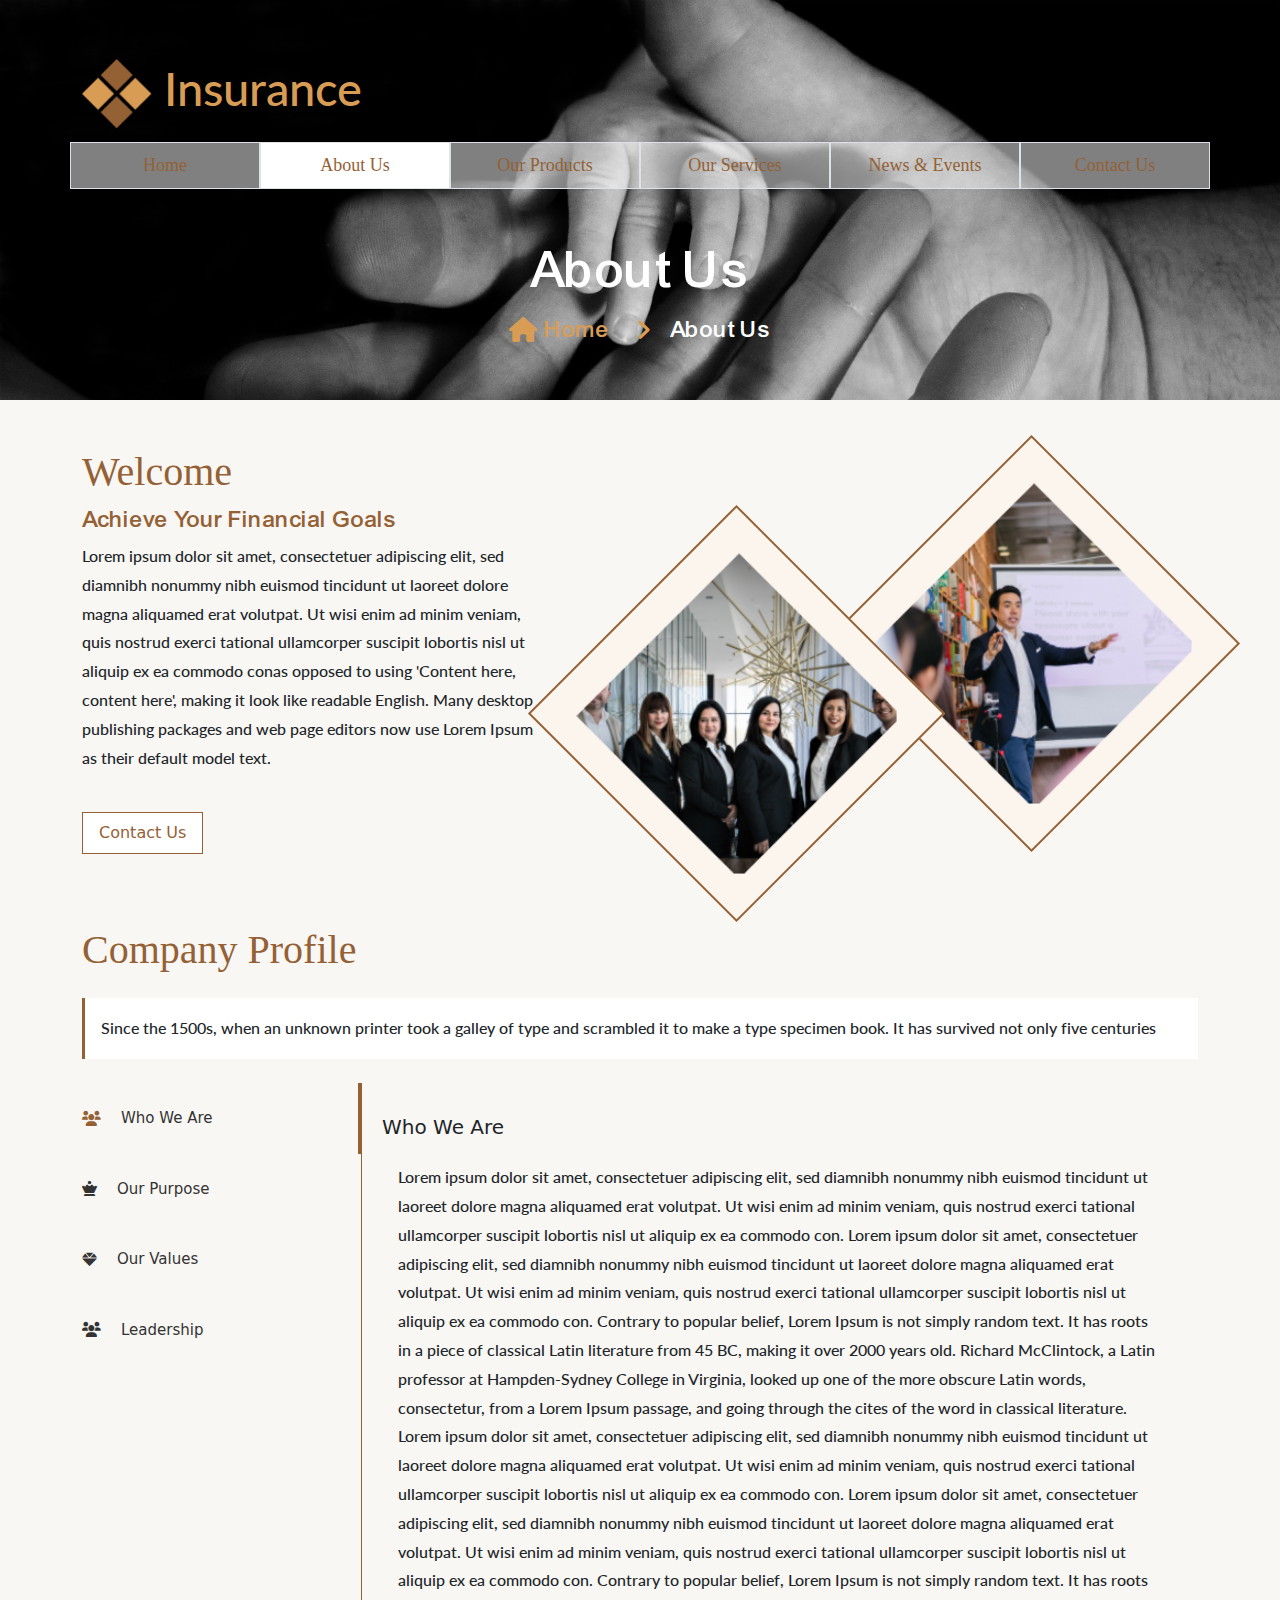
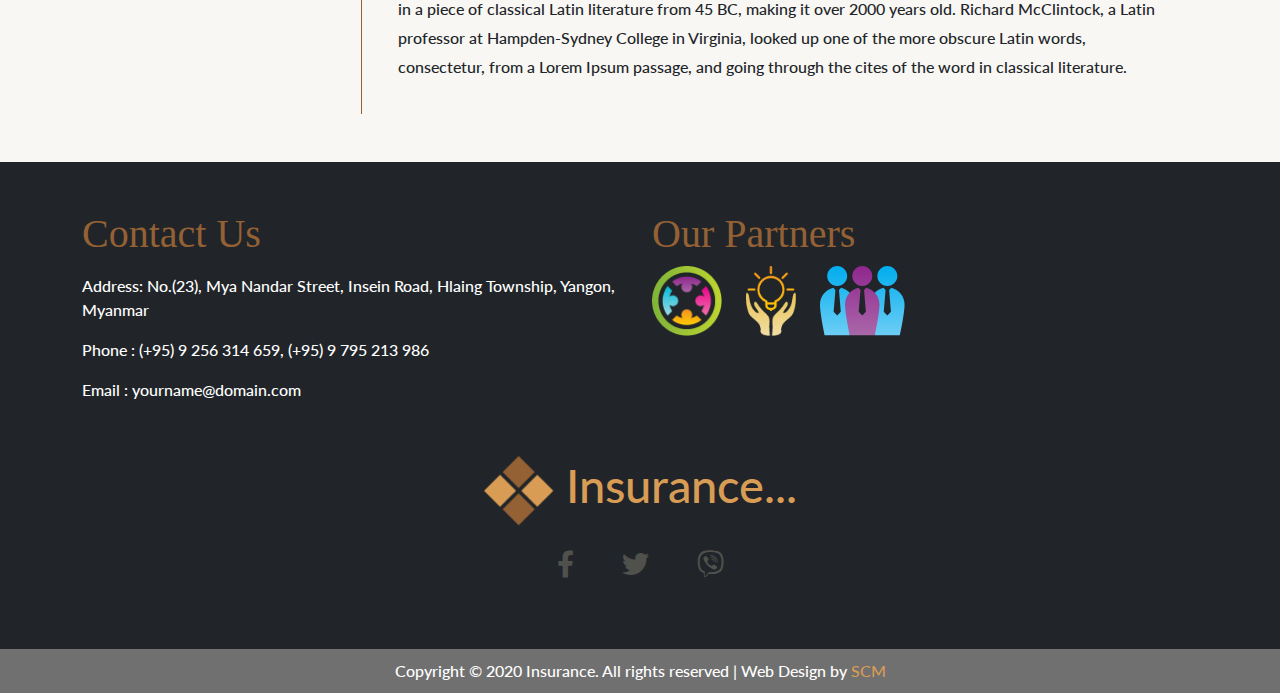
==== commit 65ad812d: "copy-right color fixed" ====
--- a/about.html
+++ b/about.html
@@ -369,23 +369,28 @@
                 data-bs-parent="#myTabContent">
                 <div class="accordion-body">
                   <h5 class="pb-4">Leadership</h5>
-                <p>
-                  Lorem ipsum dolor sit amet, consectetuer adipiscing elit, sed diamnibh nonummy nibh
-                  euismod
-                  tincidunt ut laoreet dolore magna aliquamed erat volutpat. Ut wisi enim ad minim veniam, quis nostrud
-                  exerci tational ullamcorper suscipit lobortis nisl ut aliquip ex ea commodo con. Lorem ipsum dolor sit
-                  amet, consectetuer adipiscing elit, sed diamnibh nonummy nibh euismod tincidunt ut laoreet dolore
-                  magna
-                  aliquamed erat volutpat. Ut wisi enim ad minim veniam, quis nostrud exerci tational ullamcorper
-                  suscipit
-                  lobortis nisl ut aliquip ex ea commodo con. Contrary to popular belief, Lorem Ipsum is not simply
-                  random
-                  text. It has roots in a piece of classical Latin literature from 45 BC, making it over 2000 years old.
-                  Richard McClintock, a Latin professor at Hampden-Sydney College in Virginia, looked up one of the more
-                  obscure Latin words, consectetur, from a Lorem Ipsum passage, and going through the cites of the word
-                  in
-                  classical literature.
-                </p>
+                  <p>
+                    Lorem ipsum dolor sit amet, consectetuer adipiscing elit, sed diamnibh nonummy nibh
+                    euismod
+                    tincidunt ut laoreet dolore magna aliquamed erat volutpat. Ut wisi enim ad minim veniam, quis
+                    nostrud
+                    exerci tational ullamcorper suscipit lobortis nisl ut aliquip ex ea commodo con. Lorem ipsum dolor
+                    sit
+                    amet, consectetuer adipiscing elit, sed diamnibh nonummy nibh euismod tincidunt ut laoreet dolore
+                    magna
+                    aliquamed erat volutpat. Ut wisi enim ad minim veniam, quis nostrud exerci tational ullamcorper
+                    suscipit
+                    lobortis nisl ut aliquip ex ea commodo con. Contrary to popular belief, Lorem Ipsum is not simply
+                    random
+                    text. It has roots in a piece of classical Latin literature from 45 BC, making it over 2000 years
+                    old.
+                    Richard McClintock, a Latin professor at Hampden-Sydney College in Virginia, looked up one of the
+                    more
+                    obscure Latin words, consectetur, from a Lorem Ipsum passage, and going through the cites of the
+                    word
+                    in
+                    classical literature.
+                  </p>
                 </div>
               </div>
             </div>
@@ -414,11 +419,11 @@
           </div>
         </div>
         <div>
-          <div class="d-flex justify-content-center pt-4">
+          <div class="d-flex footer-logo pt-4">
             <a class="navbar-brand logo" href="./index.html">
               <img src="./assets/img/logo.png" alt="Logo" width="70" height="70" class="d-inline-block
                 align-text-center fw-bold">
-              Insurance
+              Insurance...
             </a>
           </div>
           <div class="d-flex gap-5 justify-content-center my-4 social-icon">
@@ -428,7 +433,7 @@
           </div>
         </div>
       </div>
-      <p class="copy-right text-center py-2 mb-0">Copyright © 2020 Insurance. All rights reserved | Web Design by SCM</p>
+      <p class="copy-right text-center py-2 mb-0">Copyright © 2020 Insurance. All rights reserved | Web Design by <span>SCM</span></p>
     </footer>
     <script src="./assets/js/jquery.min.js"></script>
     <script src="./assets/bootstrap/js/bootstrap.min.js"></script>
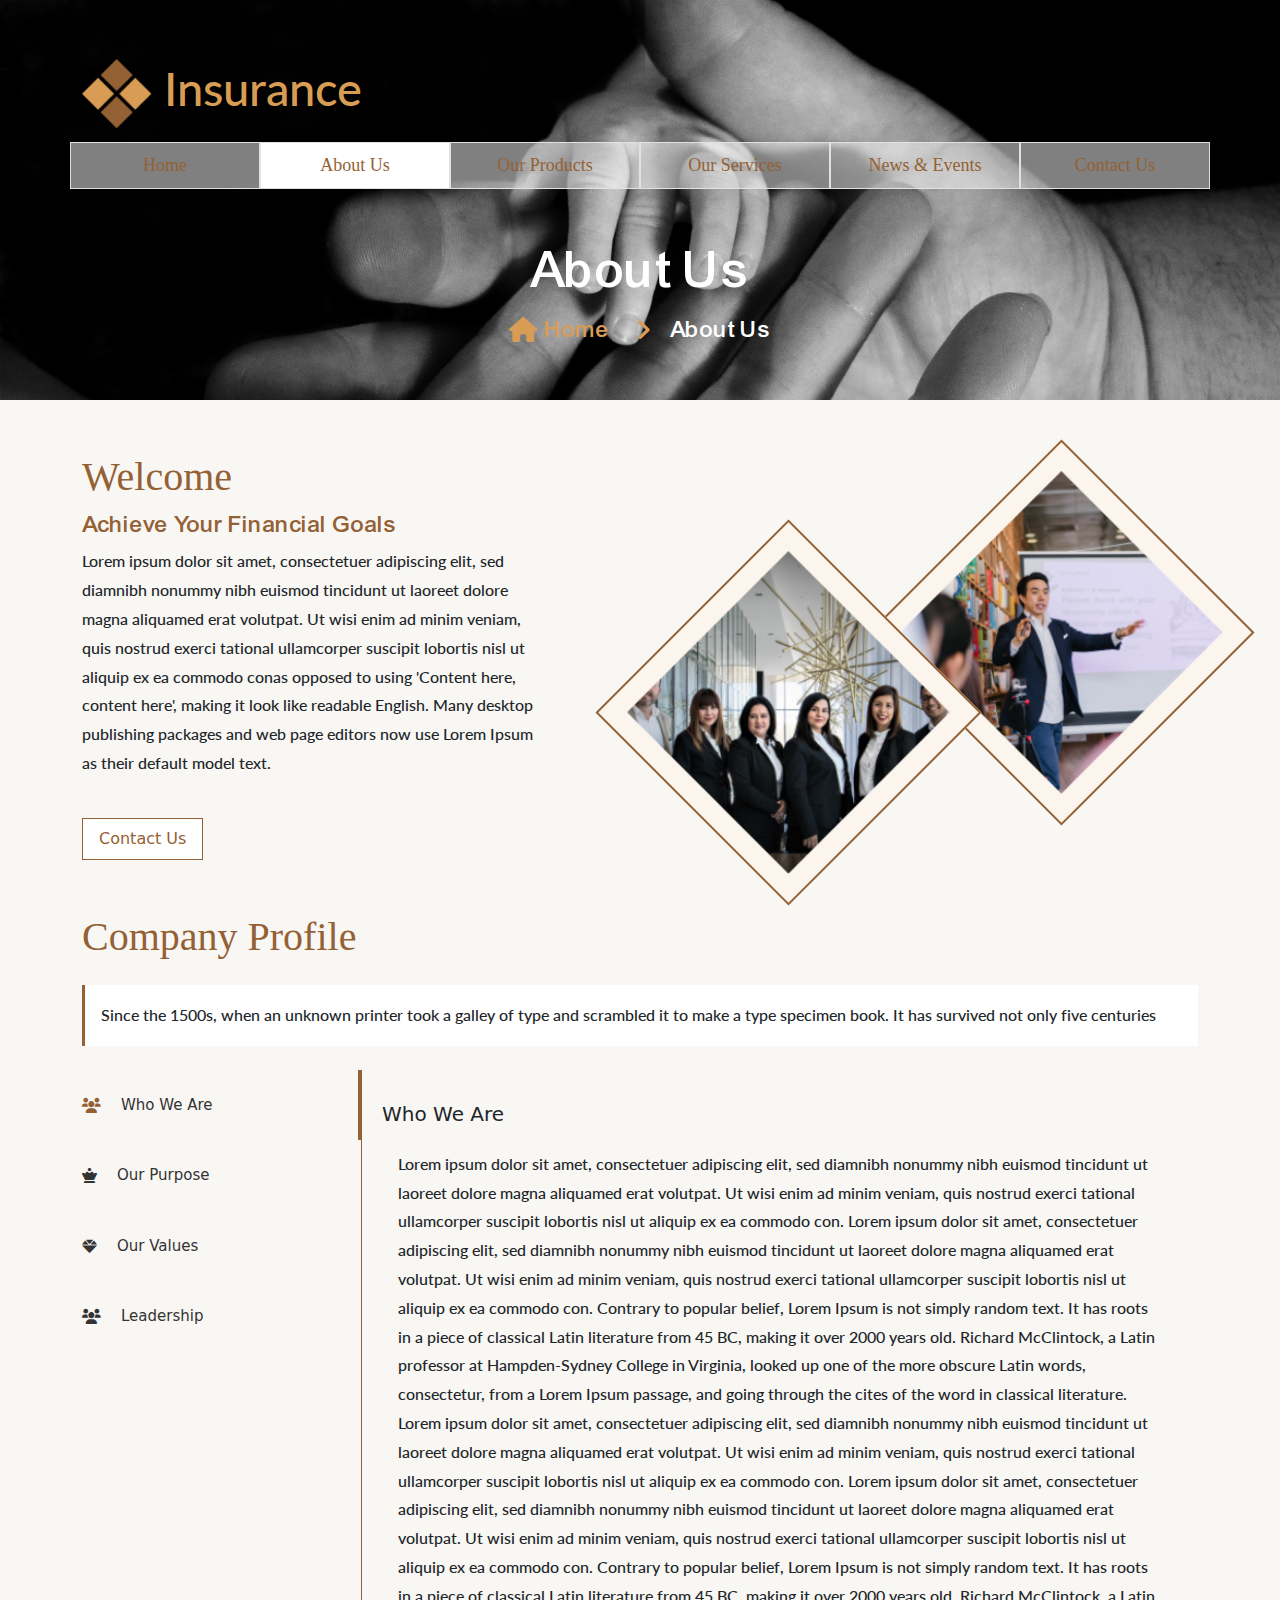
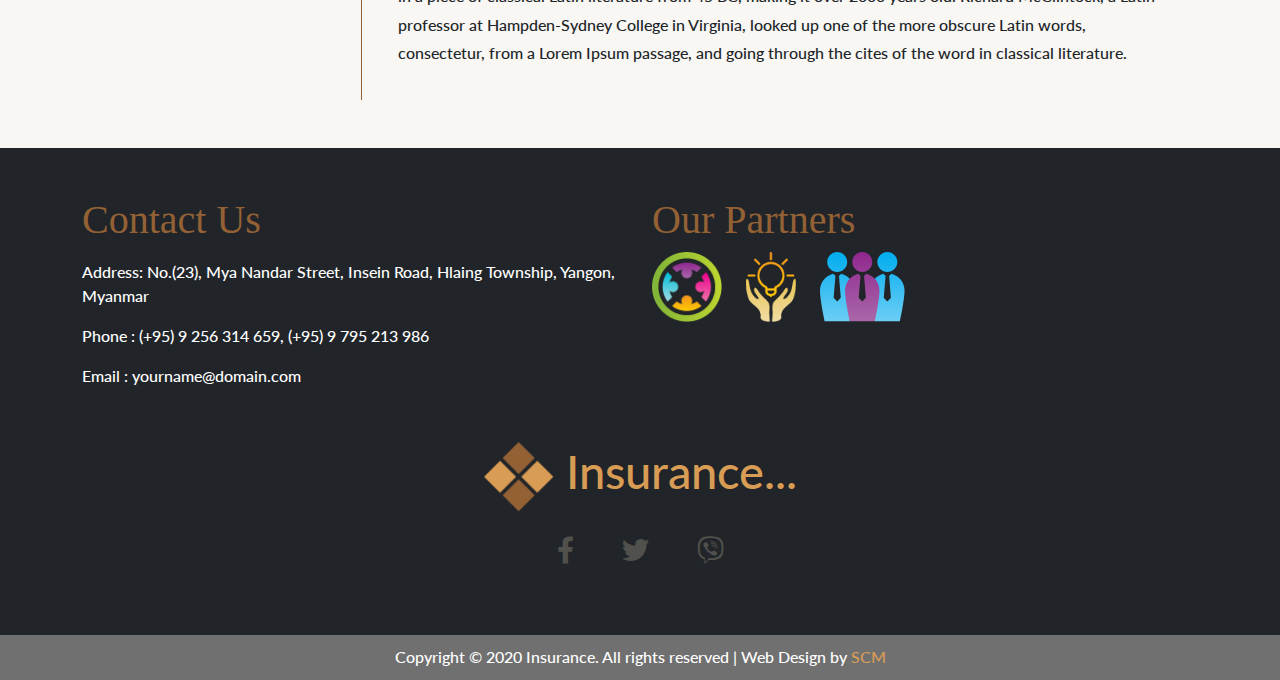
==== commit bd92baa4: "bugs-fixed" ====
--- a/about.html
+++ b/about.html
@@ -71,7 +71,7 @@
     </header>
     <section class="profile-sec py-5">
       <div class="container">
-        <div class="row">
+        <div class="row align-items-center justify-content-between">
           <div class="col-md-5">
             <h4>Welcome</h4>
             <h2>Achieve Your Financial Goals</h2>
@@ -80,16 +80,19 @@
               ullamcorper suscipit lobortis nisl ut aliquip ex ea commodo conas opposed to using 'Content here, content
               here', making it look like readable English. Many desktop publishing packages and web page editors now use
               Lorem Ipsum as their default model text.</p>
-            <a href="./contact.html" class="btn btn-outline-primary rounded-0 py-2 px-3 my-4">Contact Us</a>
-          </div>
-          <div class="col-md-7">
-            <ul class="financial-img d-inline-flex mt-5">
+            <a href="./contact.html" class="btn btn-outline-primary rounded-0 py-2 px-3 mt-4">Contact Us</a>
+          </div>
+          <div class="col-md-6">
+            <ul class="financial-img mt-5">
               <li class="item">
                 <div class="img first-img">
+                  <img src="./assets/img/financial_02.png" alt="">
                 </div>
               </li>
               <li class="item">
-                <div class="img sec-img"></div>
+                <div class="img sec-img">
+                  <img src="./assets/img/financial_01.png" alt="">
+                </div>
               </li>
             </ul>
           </div>
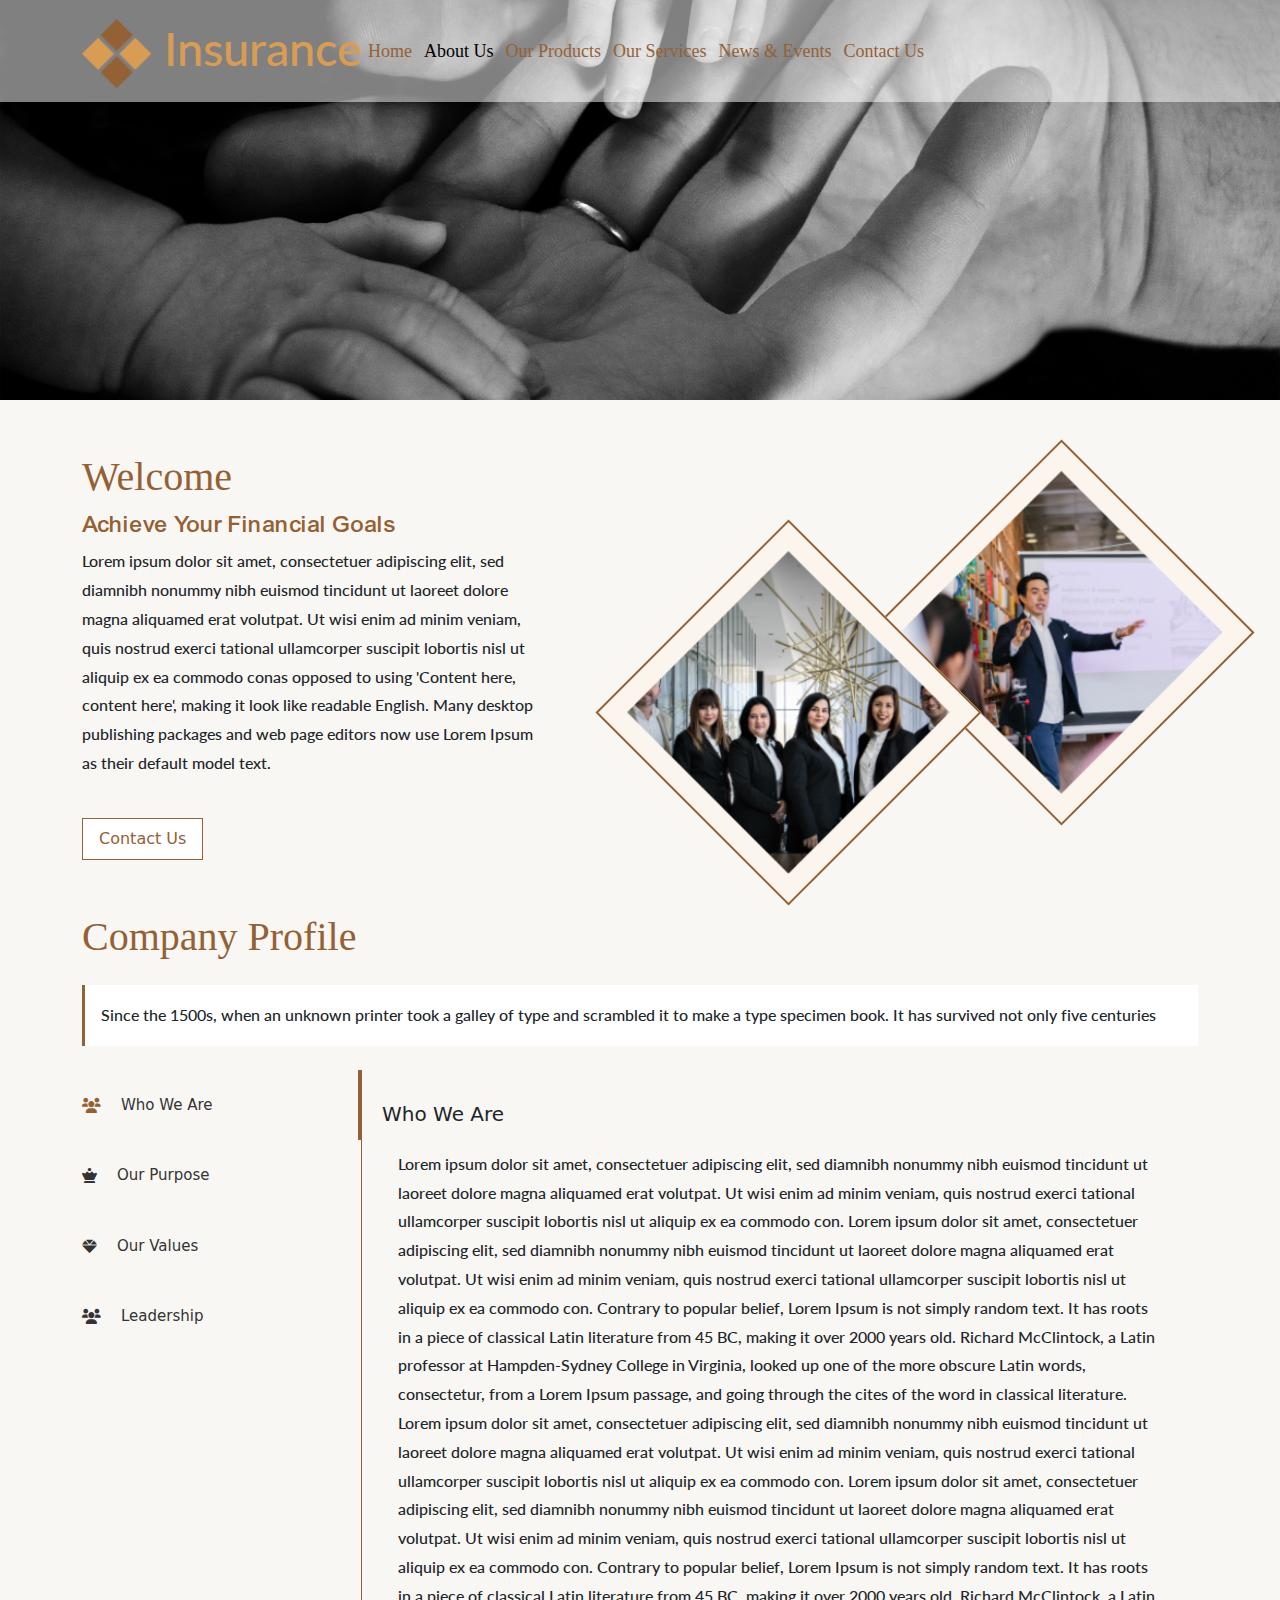
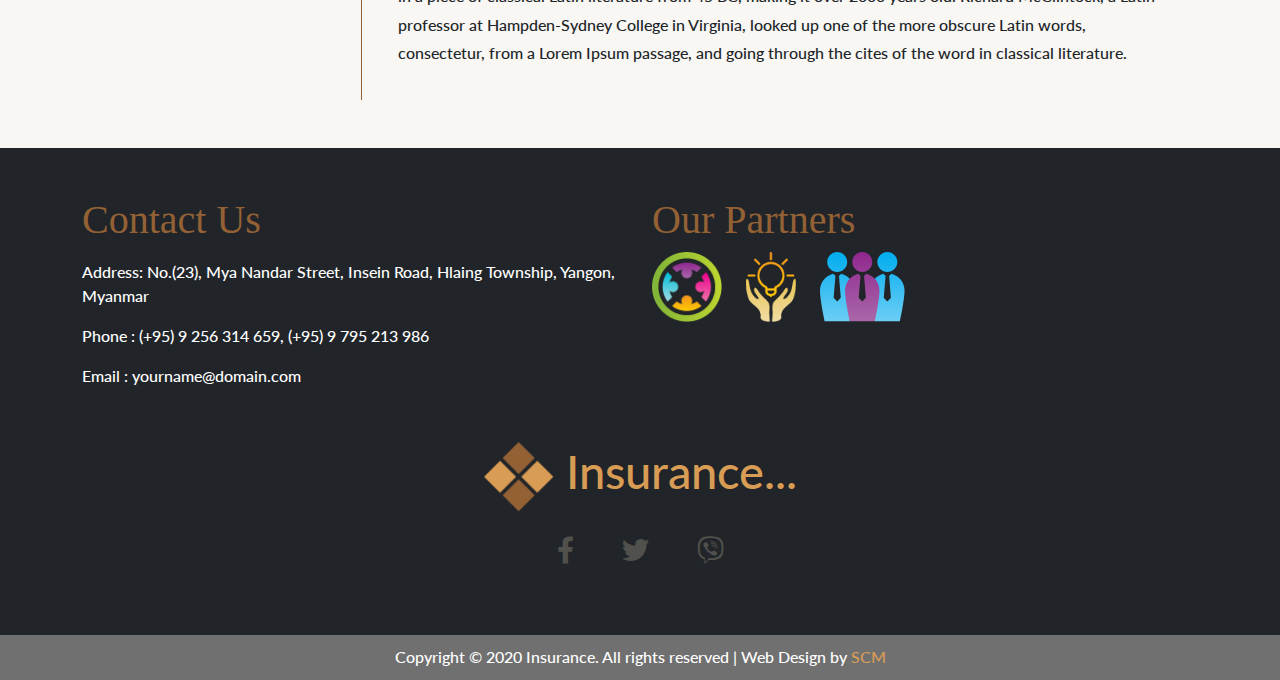
==== commit 525f079f: "file added" ====
--- a/about.html
+++ b/about.html
@@ -38,7 +38,7 @@
           <h1>About Us</h1>
           <nav aria-label="breadcrumb">
             <ol class="breadcrumb justify-content-center">
-              <li class="breadcrumb-item"><a href="#" class="d-flex align-items-center gap-2"><i
+              <li class="breadcrumb-item"><a href="./index.html" class="d-flex align-items-center gap-2"><i
                     class="fas fa-home"></i>Home</a></li>
               <li class="breadcrumb-item active" aria-current="page">About Us</li>
             </ol>
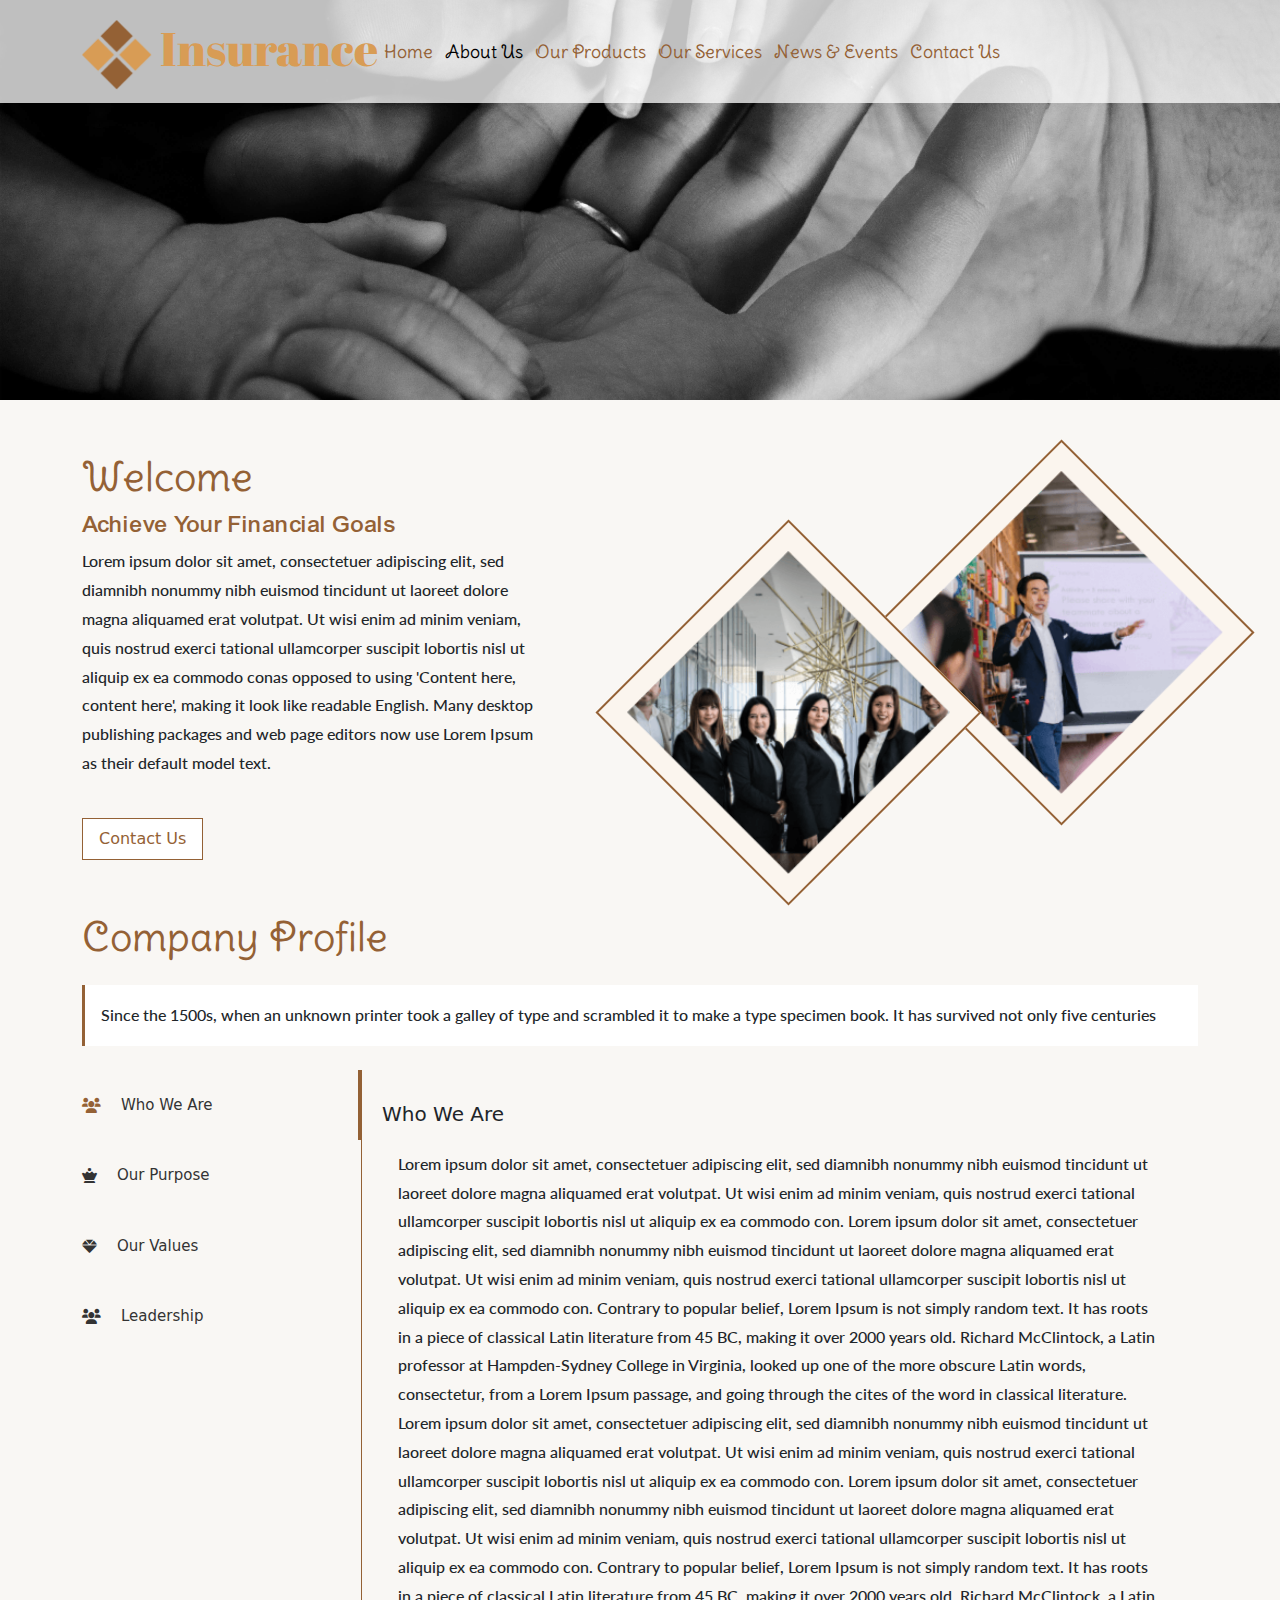
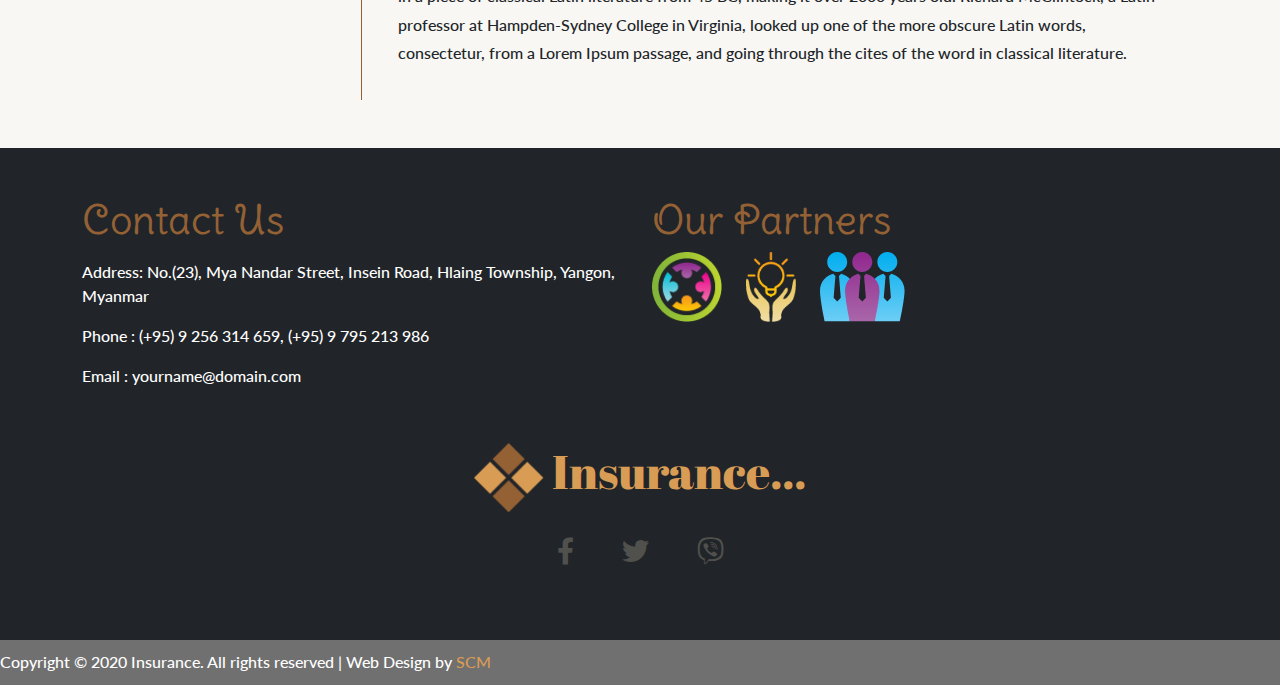
==== commit 1ca15bd6: "bugs fixed" ====
--- a/about.html
+++ b/about.html
@@ -45,9 +45,9 @@
           </nav>
         </div>
       </div>
-      <nav class="navbar navbar-expand-lg mb bg-white bg-opacity-50">
+      <nav class="navbar navbar-expand-lg mb bg-white bg-opacity-75">
         <div class="container">
-          <a class="navbar-brand logo" href="./index.html">
+          <a class="navbar-brand logo" href="index.html">
             <img src="./assets/img/logo.png" alt="Logo" width="70" height="70" class="d-inline-block
               align-text-center fw-bold">
             Insurance
@@ -86,12 +86,12 @@
             <ul class="financial-img mt-5">
               <li class="item">
                 <div class="img first-img">
-                  <img src="./assets/img/financial_02.png" alt="">
+                  <img src="./assets/img/financial_02.png" alt="financial-image">
                 </div>
               </li>
               <li class="item">
                 <div class="img sec-img">
-                  <img src="./assets/img/financial_01.png" alt="">
+                  <img src="./assets/img/financial_01.png" alt="financial-image">
                 </div>
               </li>
             </ul>
@@ -237,7 +237,6 @@
               <div id="collapseOne" class="accordion-collapse collapse d-lg-block" aria-labelledby="headingOne"
                 data-bs-parent="#myTabContent">
                 <div class="accordion-body">
-                  <h5 class="px-1 py-3">Who We Are</h5>
                   <p>
                     Lorem ipsum dolor sit amet, consectetuer adipiscing elit, sed diamnibh nonummy nibh
                     euismod
@@ -295,7 +294,6 @@
               <div id="collapseTwo" class="accordion-collapse collapse d-lg-block" aria-labelledby="headingTwo"
                 data-bs-parent="#myTabContent">
                 <div class="accordion-body">
-                  <h5 class="pb-4">Our Purpose</h5>
                   <p>
                     Lorem ipsum dolor sit amet, consectetuer adipiscing elit, sed diamnibh nonummy nibh
                     euismod
@@ -333,7 +331,6 @@
               <div id="collapseThree" class="accordion-collapse collapse d-lg-block" aria-labelledby="headingThree"
                 data-bs-parent="#myTabContent">
                 <div class="accordion-body">
-                  <h5 class="pb-4">Our Values</h5>
                   <p>
                     Lorem ipsum dolor sit amet, consectetuer adipiscing elit, sed diamnibh nonummy nibh
                     euismod
@@ -371,7 +368,6 @@
               <div id="collapseFour" class="accordion-collapse collapse d-lg-block" aria-labelledby="headingThree"
                 data-bs-parent="#myTabContent">
                 <div class="accordion-body">
-                  <h5 class="pb-4">Leadership</h5>
                   <p>
                     Lorem ipsum dolor sit amet, consectetuer adipiscing elit, sed diamnibh nonummy nibh
                     euismod
@@ -415,9 +411,9 @@
           <div class="col-md-6">
             <h4>Our Partners</h4>
             <div class="prt-img d-flex gap-4">
-              <img src="./assets/img/prt_02.png" alt="">
-              <img src="./assets/img/prt_01.png" alt="">
-              <img src="./assets/img/prt_03.png" alt="">
+              <img src="./assets/img/prt_02.png" alt="partner_01">
+              <img src="./assets/img/prt_01.png" alt="partner_02">
+              <img src="./assets/img/prt_03.png" alt="partner_03">
             </div>
           </div>
         </div>
@@ -430,9 +426,9 @@
             </a>
           </div>
           <div class="d-flex gap-5 justify-content-center my-4 social-icon">
-            <i class="fa-brands fa-facebook-f"></i>
-            <i class="fa-brands fa-twitter"></i>
-            <i class="fa-brands fa-viber"></i>
+            <a href="#"><i class="fa-brands fa-facebook-f"></i></a>
+            <a href="#"><i class="fa-brands fa-twitter"></i></a>
+            <a href="#"><i class="fa-brands fa-viber"></i></a>
           </div>
         </div>
       </div>
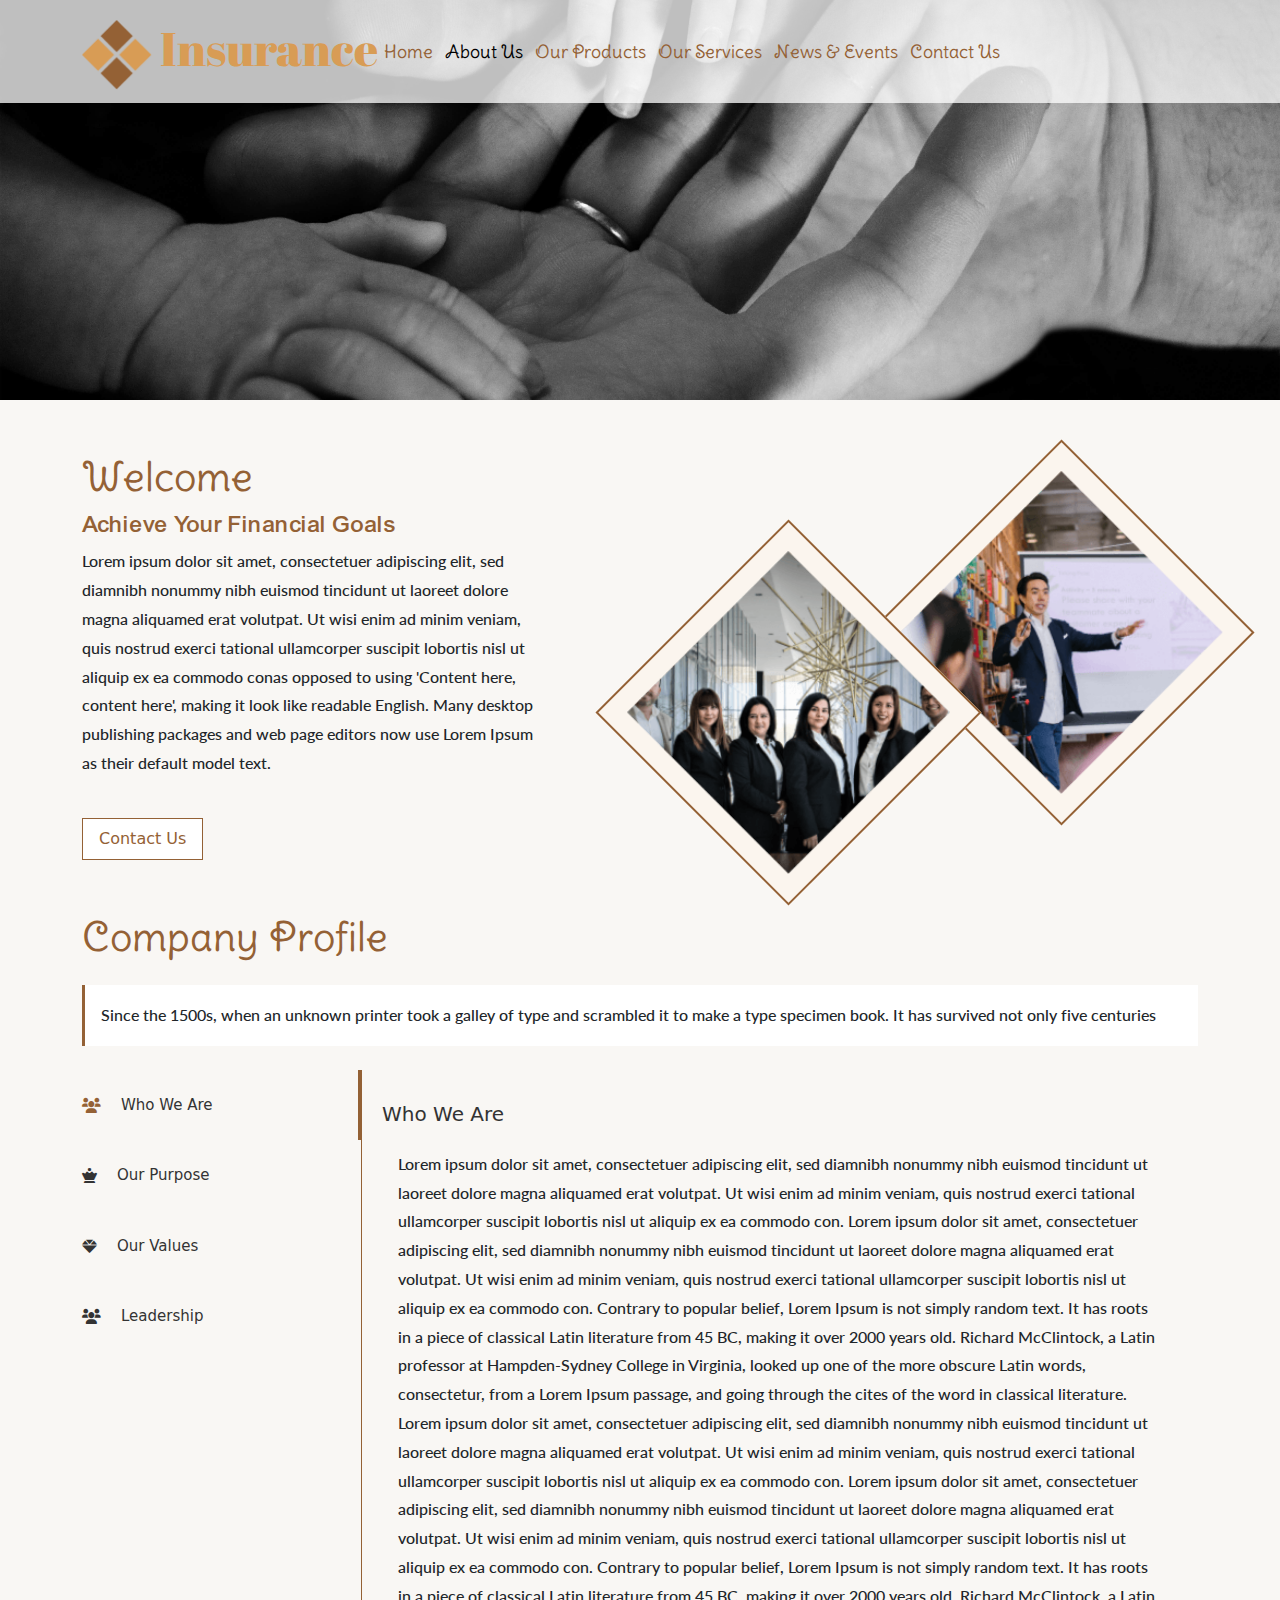
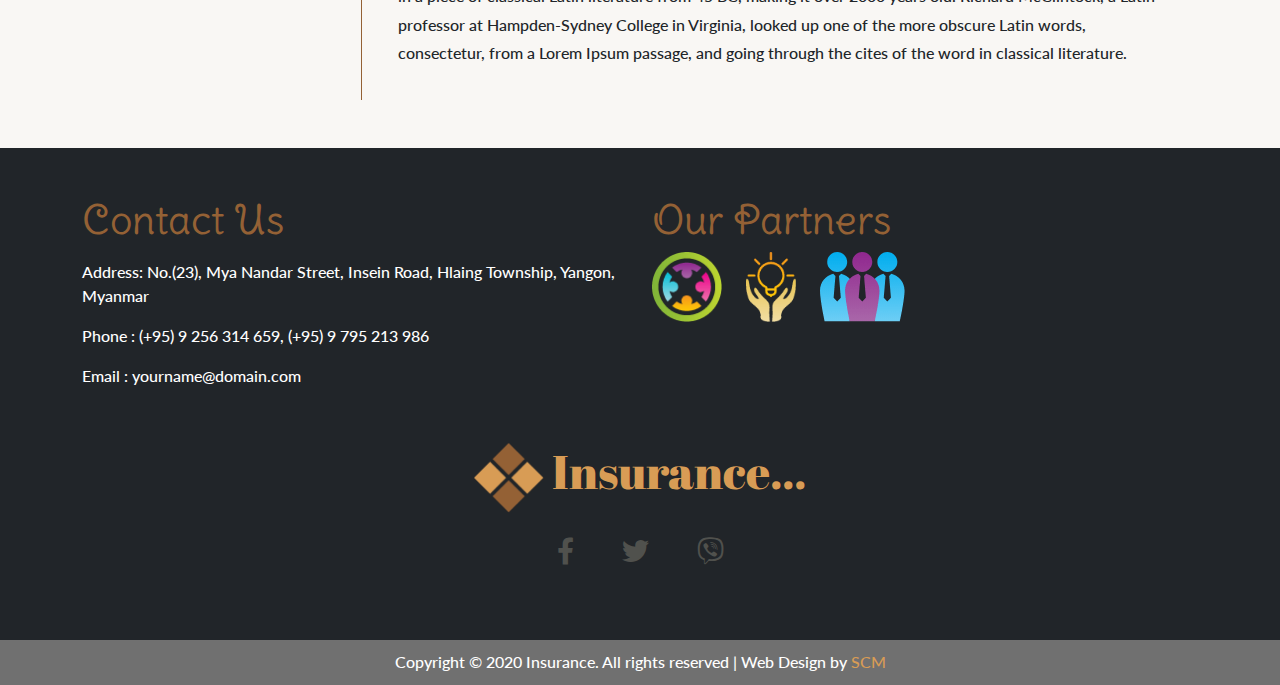
==== commit 987341c0: "d-block added" ====
--- a/about.html
+++ b/about.html
@@ -1,13 +1,15 @@
 <!DOCTYPE html>
 <html lang="en">
-
   <head>
-    <meta charset="UTF-8">
-    <meta http-equiv="X-UA-Compatible" content="IE=edge">
-    <meta name="viewport" content="width=device-width, initial-scale=1.0">
-    <link rel="stylesheet" href="./assets/bootstrap/css/bootstrap.css">
-    <link rel="stylesheet" href="./assets/css/import.css">
-    <link rel="stylesheet" href="./assets/font/fontawesome-free-6.0.0-web/css/all.min.css">
+    <meta charset="UTF-8" />
+    <meta http-equiv="X-UA-Compatible" content="IE=edge" />
+    <meta name="viewport" content="width=device-width, initial-scale=1.0" />
+    <link rel="stylesheet" href="./assets/bootstrap/css/bootstrap.css" />
+    <link rel="stylesheet" href="./assets/css/import.css" />
+    <link
+      rel="stylesheet"
+      href="./assets/font/fontawesome-free-6.0.0-web/css/all.min.css"
+    />
     <title>about</title>
   </head>
 
@@ -16,31 +18,61 @@
       <div class="container pc">
         <nav class="navbar pt-5">
           <a class="navbar-brand logo" href="./index.html">
-            <img src="./assets/img/logo.png" alt="Logo" width="70" height="70" class="d-inline-block
-              align-text-center fw-bold">
+            <img
+              src="./assets/img/logo.png"
+              alt="Logo"
+              width="70"
+              height="70"
+              class="d-inline-block align-text-center fw-bold"
+            />
             Insurance
           </a>
         </nav>
         <div class="row text-center">
-          <a class="col nav-link border boder-white border-opacity-100" aria-current="page" href="./index.html">Home</a>
-          <a class="col nav-link active border boder-white border-opacity-100" href="./about.html">About
-            Us</a>
-          <a class="col nav-link border boder-white border-opacity-100" href="./product.html">Our
-            Products</a>
-          <a class="col nav-link border boder-white border-opacity-100" href="./service.html">Our
-            Services</a>
-          <a class="col nav-link border boder-white border-opacity-100" href="./news.html">News &
-            Events</a>
-          <a class="col nav-link border boder-white border-opacity-100" href="./contact.html">Contact
-            Us</a>
+          <a
+            class="col nav-link border boder-white border-opacity-100"
+            aria-current="page"
+            href="./index.html"
+            >Home</a
+          >
+          <a
+            class="col nav-link active border boder-white border-opacity-100"
+            href="./about.html"
+            >About Us</a
+          >
+          <a
+            class="col nav-link border boder-white border-opacity-100"
+            href="./product.html"
+            >Our Products</a
+          >
+          <a
+            class="col nav-link border boder-white border-opacity-100"
+            href="./service.html"
+            >Our Services</a
+          >
+          <a
+            class="col nav-link border boder-white border-opacity-100"
+            href="./news.html"
+            >News & Events</a
+          >
+          <a
+            class="col nav-link border boder-white border-opacity-100"
+            href="./contact.html"
+            >Contact Us</a
+          >
         </div>
         <div class="py-5">
           <h1>About Us</h1>
           <nav aria-label="breadcrumb">
             <ol class="breadcrumb justify-content-center">
-              <li class="breadcrumb-item"><a href="./index.html" class="d-flex align-items-center gap-2"><i
-                    class="fas fa-home"></i>Home</a></li>
-              <li class="breadcrumb-item active" aria-current="page">About Us</li>
+              <li class="breadcrumb-item">
+                <a href="./index.html" class="d-flex align-items-center gap-2"
+                  ><i class="fas fa-home"></i>Home</a
+                >
+              </li>
+              <li class="breadcrumb-item active" aria-current="page">
+                About Us
+              </li>
             </ol>
           </nav>
         </div>
@@ -48,17 +80,31 @@
       <nav class="navbar navbar-expand-lg mb bg-white bg-opacity-75">
         <div class="container">
           <a class="navbar-brand logo" href="index.html">
-            <img src="./assets/img/logo.png" alt="Logo" width="70" height="70" class="d-inline-block
-              align-text-center fw-bold">
+            <img
+              src="./assets/img/logo.png"
+              alt="Logo"
+              width="70"
+              height="70"
+              class="d-inline-block align-text-center fw-bold"
+            />
             Insurance
           </a>
-          <button class="navbar-toggler" type="button" data-bs-toggle="collapse" data-bs-target="#navbarNavAltMarkup"
-            aria-controls="navbarNavAltMarkup" aria-expanded="false" aria-label="Toggle navigation">
+          <button
+            class="navbar-toggler"
+            type="button"
+            data-bs-toggle="collapse"
+            data-bs-target="#navbarNavAltMarkup"
+            aria-controls="navbarNavAltMarkup"
+            aria-expanded="false"
+            aria-label="Toggle navigation"
+          >
             <span class="navbar-toggler-icon"></span>
           </button>
           <div class="collapse navbar-collapse" id="navbarNavAltMarkup">
             <div class="navbar-nav">
-              <a class="nav-link" aria-current="page" href="./index.html">Home</a>
+              <a class="nav-link" aria-current="page" href="./index.html"
+                >Home</a
+              >
               <a class="nav-link active" href="./about.html">About Us</a>
               <a class="nav-link" href="./product.html">Our Products</a>
               <a class="nav-link" href="./service.html">Our Services</a>
@@ -75,151 +121,229 @@
           <div class="col-md-5">
             <h4>Welcome</h4>
             <h2>Achieve Your Financial Goals</h2>
-            <p>Lorem ipsum dolor sit amet, consectetuer adipiscing elit, sed diamnibh nonummy nibh euismod tincidunt ut
-              laoreet dolore magna aliquamed erat volutpat. Ut wisi enim ad minim veniam, quis nostrud exerci tational
-              ullamcorper suscipit lobortis nisl ut aliquip ex ea commodo conas opposed to using 'Content here, content
-              here', making it look like readable English. Many desktop publishing packages and web page editors now use
-              Lorem Ipsum as their default model text.</p>
-            <a href="./contact.html" class="btn btn-outline-primary rounded-0 py-2 px-3 mt-4">Contact Us</a>
+            <p>
+              Lorem ipsum dolor sit amet, consectetuer adipiscing elit, sed
+              diamnibh nonummy nibh euismod tincidunt ut laoreet dolore magna
+              aliquamed erat volutpat. Ut wisi enim ad minim veniam, quis
+              nostrud exerci tational ullamcorper suscipit lobortis nisl ut
+              aliquip ex ea commodo conas opposed to using 'Content here,
+              content here', making it look like readable English. Many desktop
+              publishing packages and web page editors now use Lorem Ipsum as
+              their default model text.
+            </p>
+            <a
+              href="./contact.html"
+              class="btn btn-outline-primary rounded-0 py-2 px-3 mt-4"
+              >Contact Us</a
+            >
           </div>
           <div class="col-md-6">
             <ul class="financial-img mt-5">
               <li class="item">
                 <div class="img first-img">
-                  <img src="./assets/img/financial_02.png" alt="financial-image">
+                  <img
+                    src="./assets/img/financial_02.png"
+                    alt="financial-image"
+                  />
                 </div>
               </li>
               <li class="item">
                 <div class="img sec-img">
-                  <img src="./assets/img/financial_01.png" alt="financial-image">
+                  <img
+                    src="./assets/img/financial_01.png"
+                    alt="financial-image"
+                  />
                 </div>
               </li>
             </ul>
           </div>
         </div>
         <h4 class="pt-5">Company Profile</h4>
-        <p class="p-3 bg-white my-4 com-profile">Since the 1500s, when an unknown printer took a galley of type and
-          scrambled it to make a type
-          specimen book. It has survived not only five centuries</p>
+        <p class="p-3 bg-white my-4 com-profile">
+          Since the 1500s, when an unknown printer took a galley of type and
+          scrambled it to make a type specimen book. It has survived not only
+          five centuries
+        </p>
         <div class="tab">
           <div class="d-flex align-items-start">
-            <div class="nav flex-column nav-pills col" id="tab" role="tablist" aria-orientation="vertical">
-              <button class="nav-link py-4 rounded-0 active d-flex align-items-center" id="v-pills-apply-tab"
-                data-bs-toggle="pill" data-bs-target="#v-pills-apply" type="button" role="tab"
-                aria-controls="v-pills-apply" aria-selected="true"><i class="fa-solid
-                  fa-users"></i> Who We Are</button>
-              <button class="nav-link py-4 rounded-0 d-flex align-items-center" id="v-pills-period-tab"
-                data-bs-toggle="pill" data-bs-target="#v-pills-period" type="button" role="tab"
-                aria-controls="v-pills-period" aria-selected="false"><i class="fa-solid
-                  fa-chess-queen"></i>Our Purpose</button>
-              <button class="nav-link py-4 rounded-0 d-flex align-items-center" id="v-pills-cal-tab"
+            <div
+              class="nav flex-column nav-pills col"
+              id="tab"
+              role="tablist"
+              aria-orientation="vertical"
+            >
+              <button
+                class="nav-link py-4 rounded-0 active d-flex align-items-center"
+                id="v-pills-apply-tab"
                 data-bs-toggle="pill"
-                data-bs-target="#v-pills-cal" type="button" role="tab" aria-controls="v-pills-cal"
-                aria-selected="false"><i class="fas fa-gem"></i>Our
-                Values</button>
-              <button class="nav-link py-4 rounded-0 d-flex align-items-center" id="v-pills-policies-tab"
-                data-bs-toggle="pill" data-bs-target="#v-pills-policies" type="button" role="tab"
-                aria-controls="v-pills-policies" aria-selected="false"><i class="fa-solid
-                  fa-users"></i>Leadership</button>
+                data-bs-target="#v-pills-apply"
+                type="button"
+                role="tab"
+                aria-controls="v-pills-apply"
+                aria-selected="true"
+              >
+                <i class="fa-solid fa-users"></i> Who We Are
+              </button>
+              <button
+                class="nav-link py-4 rounded-0 d-flex align-items-center"
+                id="v-pills-period-tab"
+                data-bs-toggle="pill"
+                data-bs-target="#v-pills-period"
+                type="button"
+                role="tab"
+                aria-controls="v-pills-period"
+                aria-selected="false"
+              >
+                <i class="fa-solid fa-chess-queen"></i>Our Purpose
+              </button>
+              <button
+                class="nav-link py-4 rounded-0 d-flex align-items-center"
+                id="v-pills-cal-tab"
+                data-bs-toggle="pill"
+                data-bs-target="#v-pills-cal"
+                type="button"
+                role="tab"
+                aria-controls="v-pills-cal"
+                aria-selected="false"
+              >
+                <i class="fas fa-gem"></i>Our Values
+              </button>
+              <button
+                class="nav-link py-4 rounded-0 d-flex align-items-center"
+                id="v-pills-policies-tab"
+                data-bs-toggle="pill"
+                data-bs-target="#v-pills-policies"
+                type="button"
+                role="tab"
+                aria-controls="v-pills-policies"
+                aria-selected="false"
+              >
+                <i class="fa-solid fa-users"></i>Leadership
+              </button>
             </div>
             <div class="tab-content col-md-9" id="v-pills-tabContent">
-              <div class="tab-pane fade p-lg-3 show active" id="v-pills-apply" role="tabpanel"
-                aria-labelledby="v-pills-apply-tab" tabindex="0">
+              <div
+                class="tab-pane fade p-lg-3 show active"
+                id="v-pills-apply"
+                role="tabpanel"
+                aria-labelledby="v-pills-apply-tab"
+                tabindex="0"
+              >
                 <h5 class="px-1 py-3">Who We Are</h5>
                 <p>
-                  Lorem ipsum dolor sit amet, consectetuer adipiscing elit, sed diamnibh nonummy nibh
-                  euismod
-                  tincidunt ut laoreet dolore magna aliquamed erat volutpat. Ut wisi enim ad minim veniam, quis nostrud
-                  exerci tational ullamcorper suscipit lobortis nisl ut aliquip ex ea commodo con. Lorem ipsum dolor sit
-                  amet, consectetuer adipiscing elit, sed diamnibh nonummy nibh euismod tincidunt ut laoreet dolore
-                  magna
-                  aliquamed erat volutpat. Ut wisi enim ad minim veniam, quis nostrud exerci tational ullamcorper
-                  suscipit
-                  lobortis nisl ut aliquip ex ea commodo con. Contrary to popular belief, Lorem Ipsum is not simply
-                  random
-                  text. It has roots in a piece of classical Latin literature from 45 BC, making it over 2000 years old.
-                  Richard McClintock, a Latin professor at Hampden-Sydney College in Virginia, looked up one of the more
-                  obscure Latin words, consectetur, from a Lorem Ipsum passage, and going through the cites of the word
-                  in
-                  classical literature.
-                  Lorem ipsum dolor sit amet, consectetuer adipiscing elit, sed diamnibh nonummy nibh
-                  euismod
-                  tincidunt ut laoreet dolore magna aliquamed erat volutpat. Ut wisi enim ad minim veniam, quis nostrud
-                  exerci tational ullamcorper suscipit lobortis nisl ut aliquip ex ea commodo con. Lorem ipsum dolor sit
-                  amet, consectetuer adipiscing elit, sed diamnibh nonummy nibh euismod tincidunt ut laoreet dolore
-                  magna
-                  aliquamed erat volutpat. Ut wisi enim ad minim veniam, quis nostrud exerci tational ullamcorper
-                  suscipit
-                  lobortis nisl ut aliquip ex ea commodo con. Contrary to popular belief, Lorem Ipsum is not simply
-                  random
-                  text. It has roots in a piece of classical Latin literature from 45 BC, making it over 2000 years old.
-                  Richard McClintock, a Latin professor at Hampden-Sydney College in Virginia, looked up one of the more
-                  obscure Latin words, consectetur, from a Lorem Ipsum passage, and going through the cites of the word
-                  in
+                  Lorem ipsum dolor sit amet, consectetuer adipiscing elit, sed
+                  diamnibh nonummy nibh euismod tincidunt ut laoreet dolore
+                  magna aliquamed erat volutpat. Ut wisi enim ad minim veniam,
+                  quis nostrud exerci tational ullamcorper suscipit lobortis
+                  nisl ut aliquip ex ea commodo con. Lorem ipsum dolor sit amet,
+                  consectetuer adipiscing elit, sed diamnibh nonummy nibh
+                  euismod tincidunt ut laoreet dolore magna aliquamed erat
+                  volutpat. Ut wisi enim ad minim veniam, quis nostrud exerci
+                  tational ullamcorper suscipit lobortis nisl ut aliquip ex ea
+                  commodo con. Contrary to popular belief, Lorem Ipsum is not
+                  simply random text. It has roots in a piece of classical Latin
+                  literature from 45 BC, making it over 2000 years old. Richard
+                  McClintock, a Latin professor at Hampden-Sydney College in
+                  Virginia, looked up one of the more obscure Latin words,
+                  consectetur, from a Lorem Ipsum passage, and going through the
+                  cites of the word in classical literature. Lorem ipsum dolor
+                  sit amet, consectetuer adipiscing elit, sed diamnibh nonummy
+                  nibh euismod tincidunt ut laoreet dolore magna aliquamed erat
+                  volutpat. Ut wisi enim ad minim veniam, quis nostrud exerci
+                  tational ullamcorper suscipit lobortis nisl ut aliquip ex ea
+                  commodo con. Lorem ipsum dolor sit amet, consectetuer
+                  adipiscing elit, sed diamnibh nonummy nibh euismod tincidunt
+                  ut laoreet dolore magna aliquamed erat volutpat. Ut wisi enim
+                  ad minim veniam, quis nostrud exerci tational ullamcorper
+                  suscipit lobortis nisl ut aliquip ex ea commodo con. Contrary
+                  to popular belief, Lorem Ipsum is not simply random text. It
+                  has roots in a piece of classical Latin literature from 45 BC,
+                  making it over 2000 years old. Richard McClintock, a Latin
+                  professor at Hampden-Sydney College in Virginia, looked up one
+                  of the more obscure Latin words, consectetur, from a Lorem
+                  Ipsum passage, and going through the cites of the word in
                   classical literature.
                 </p>
               </div>
-              <div class="tab-pane fade p-lg-3" id="v-pills-period" role="tabpanel" aria-labelledby="v-pills-period-tab"
-                tabindex="0">
+              <div
+                class="tab-pane fade p-lg-3"
+                id="v-pills-period"
+                role="tabpanel"
+                aria-labelledby="v-pills-period-tab"
+                tabindex="0"
+              >
                 <h5 class="pb-4">Our Purpose</h5>
                 <p>
-                  Lorem ipsum dolor sit amet, consectetuer adipiscing elit, sed diamnibh nonummy nibh
-                  euismod
-                  tincidunt ut laoreet dolore magna aliquamed erat volutpat. Ut wisi enim ad minim veniam, quis nostrud
-                  exerci tational ullamcorper suscipit lobortis nisl ut aliquip ex ea commodo con. Lorem ipsum dolor sit
-                  amet, consectetuer adipiscing elit, sed diamnibh nonummy nibh euismod tincidunt ut laoreet dolore
-                  magna
-                  aliquamed erat volutpat. Ut wisi enim ad minim veniam, quis nostrud exerci tational ullamcorper
-                  suscipit
-                  lobortis nisl ut aliquip ex ea commodo con. Contrary to popular belief, Lorem Ipsum is not simply
-                  random
-                  text. It has roots in a piece of classical Latin literature from 45 BC, making it over 2000 years old.
-                  Richard McClintock, a Latin professor at Hampden-Sydney College in Virginia, looked up one of the more
-                  obscure Latin words, consectetur, from a Lorem Ipsum passage, and going through the cites of the word
-                  in
-                  classical literature.
+                  Lorem ipsum dolor sit amet, consectetuer adipiscing elit, sed
+                  diamnibh nonummy nibh euismod tincidunt ut laoreet dolore
+                  magna aliquamed erat volutpat. Ut wisi enim ad minim veniam,
+                  quis nostrud exerci tational ullamcorper suscipit lobortis
+                  nisl ut aliquip ex ea commodo con. Lorem ipsum dolor sit amet,
+                  consectetuer adipiscing elit, sed diamnibh nonummy nibh
+                  euismod tincidunt ut laoreet dolore magna aliquamed erat
+                  volutpat. Ut wisi enim ad minim veniam, quis nostrud exerci
+                  tational ullamcorper suscipit lobortis nisl ut aliquip ex ea
+                  commodo con. Contrary to popular belief, Lorem Ipsum is not
+                  simply random text. It has roots in a piece of classical Latin
+                  literature from 45 BC, making it over 2000 years old. Richard
+                  McClintock, a Latin professor at Hampden-Sydney College in
+                  Virginia, looked up one of the more obscure Latin words,
+                  consectetur, from a Lorem Ipsum passage, and going through the
+                  cites of the word in classical literature.
                 </p>
               </div>
-              <div class="tab-pane fade p-lg-3" id="v-pills-cal" role="tabpanel" aria-labelledby="v-pills-cal-tab"
-                tabindex="0">
+              <div
+                class="tab-pane fade p-lg-3"
+                id="v-pills-cal"
+                role="tabpanel"
+                aria-labelledby="v-pills-cal-tab"
+                tabindex="0"
+              >
                 <h5 class="pb-4">Our Values</h5>
                 <p>
-                  Lorem ipsum dolor sit amet, consectetuer adipiscing elit, sed diamnibh nonummy nibh
-                  euismod
-                  tincidunt ut laoreet dolore magna aliquamed erat volutpat. Ut wisi enim ad minim veniam, quis nostrud
-                  exerci tational ullamcorper suscipit lobortis nisl ut aliquip ex ea commodo con. Lorem ipsum dolor sit
-                  amet, consectetuer adipiscing elit, sed diamnibh nonummy nibh euismod tincidunt ut laoreet dolore
-                  magna
-                  aliquamed erat volutpat. Ut wisi enim ad minim veniam, quis nostrud exerci tational ullamcorper
-                  suscipit
-                  lobortis nisl ut aliquip ex ea commodo con. Contrary to popular belief, Lorem Ipsum is not simply
-                  random
-                  text. It has roots in a piece of classical Latin literature from 45 BC, making it over 2000 years old.
-                  Richard McClintock, a Latin professor at Hampden-Sydney College in Virginia, looked up one of the more
-                  obscure Latin words, consectetur, from a Lorem Ipsum passage, and going through the cites of the word
-                  in
-                  classical literature.
+                  Lorem ipsum dolor sit amet, consectetuer adipiscing elit, sed
+                  diamnibh nonummy nibh euismod tincidunt ut laoreet dolore
+                  magna aliquamed erat volutpat. Ut wisi enim ad minim veniam,
+                  quis nostrud exerci tational ullamcorper suscipit lobortis
+                  nisl ut aliquip ex ea commodo con. Lorem ipsum dolor sit amet,
+                  consectetuer adipiscing elit, sed diamnibh nonummy nibh
+                  euismod tincidunt ut laoreet dolore magna aliquamed erat
+                  volutpat. Ut wisi enim ad minim veniam, quis nostrud exerci
+                  tational ullamcorper suscipit lobortis nisl ut aliquip ex ea
+                  commodo con. Contrary to popular belief, Lorem Ipsum is not
+                  simply random text. It has roots in a piece of classical Latin
+                  literature from 45 BC, making it over 2000 years old. Richard
+                  McClintock, a Latin professor at Hampden-Sydney College in
+                  Virginia, looked up one of the more obscure Latin words,
+                  consectetur, from a Lorem Ipsum passage, and going through the
+                  cites of the word in classical literature.
                 </p>
               </div>
-              <div class="tab-pane fade p-lg-3" id="v-pills-policies" role="tabpanel"
-                aria-labelledby="v-pills-policies-tab" tabindex="0">
+              <div
+                class="tab-pane fade p-lg-3"
+                id="v-pills-policies"
+                role="tabpanel"
+                aria-labelledby="v-pills-policies-tab"
+                tabindex="0"
+              >
                 <h5 class="pb-4">Leadership</h5>
                 <p>
-                  Lorem ipsum dolor sit amet, consectetuer adipiscing elit, sed diamnibh nonummy nibh
-                  euismod
-                  tincidunt ut laoreet dolore magna aliquamed erat volutpat. Ut wisi enim ad minim veniam, quis nostrud
-                  exerci tational ullamcorper suscipit lobortis nisl ut aliquip ex ea commodo con. Lorem ipsum dolor sit
-                  amet, consectetuer adipiscing elit, sed diamnibh nonummy nibh euismod tincidunt ut laoreet dolore
-                  magna
-                  aliquamed erat volutpat. Ut wisi enim ad minim veniam, quis nostrud exerci tational ullamcorper
-                  suscipit
-                  lobortis nisl ut aliquip ex ea commodo con. Contrary to popular belief, Lorem Ipsum is not simply
-                  random
-                  text. It has roots in a piece of classical Latin literature from 45 BC, making it over 2000 years old.
-                  Richard McClintock, a Latin professor at Hampden-Sydney College in Virginia, looked up one of the more
-                  obscure Latin words, consectetur, from a Lorem Ipsum passage, and going through the cites of the word
-                  in
-                  classical literature.
+                  Lorem ipsum dolor sit amet, consectetuer adipiscing elit, sed
+                  diamnibh nonummy nibh euismod tincidunt ut laoreet dolore
+                  magna aliquamed erat volutpat. Ut wisi enim ad minim veniam,
+                  quis nostrud exerci tational ullamcorper suscipit lobortis
+                  nisl ut aliquip ex ea commodo con. Lorem ipsum dolor sit amet,
+                  consectetuer adipiscing elit, sed diamnibh nonummy nibh
+                  euismod tincidunt ut laoreet dolore magna aliquamed erat
+                  volutpat. Ut wisi enim ad minim veniam, quis nostrud exerci
+                  tational ullamcorper suscipit lobortis nisl ut aliquip ex ea
+                  commodo con. Contrary to popular belief, Lorem Ipsum is not
+                  simply random text. It has roots in a piece of classical Latin
+                  literature from 45 BC, making it over 2000 years old. Richard
+                  McClintock, a Latin professor at Hampden-Sydney College in
+                  Virginia, looked up one of the more obscure Latin words,
+                  consectetur, from a Lorem Ipsum passage, and going through the
+                  cites of the word in classical literature.
                 </p>
               </div>
             </div>
@@ -227,167 +351,209 @@
         </div>
         <div class="res-tab">
           <div class="tab-content accordion" id="myTabContent">
-            <div class="tab-pane fade show active accordion-item" id="apply-tab" role="tabpanel"
-              aria-labelledby="home-tab" tabindex="0">
+            <div
+              class="tab-pane fade show active accordion-item"
+              id="apply-tab"
+              role="tabpanel"
+              aria-labelledby="home-tab"
+              tabindex="0"
+            >
               <h2 class="accordion-header d-lg-none" id="headingOne">
-                <button class="accordion-button" type="button" data-bs-toggle="collapse" data-bs-target="#collapseOne"
-                  aria-expanded="true" aria-controls="collapseOne"><i class="fa-solid
-                    fa-users"></i> Who We Are</button>
+                <button
+                  class="accordion-button"
+                  type="button"
+                  data-bs-toggle="collapse"
+                  data-bs-target="#collapseOne"
+                  aria-expanded="true"
+                  aria-controls="collapseOne"
+                >
+                  <i class="fa-solid fa-users"></i> Who We Are
+                </button>
               </h2>
-              <div id="collapseOne" class="accordion-collapse collapse d-lg-block" aria-labelledby="headingOne"
-                data-bs-parent="#myTabContent">
+              <div
+                id="collapseOne"
+                class="accordion-collapse collapse d-lg-block"
+                aria-labelledby="headingOne"
+                data-bs-parent="#myTabContent"
+              >
                 <div class="accordion-body">
                   <p>
-                    Lorem ipsum dolor sit amet, consectetuer adipiscing elit, sed diamnibh nonummy nibh
-                    euismod
-                    tincidunt ut laoreet dolore magna aliquamed erat volutpat. Ut wisi enim ad minim veniam, quis
-                    nostrud
-                    exerci tational ullamcorper suscipit lobortis nisl ut aliquip ex ea commodo con. Lorem ipsum dolor
-                    sit
-                    amet, consectetuer adipiscing elit, sed diamnibh nonummy nibh euismod tincidunt ut laoreet dolore
-                    magna
-                    aliquamed erat volutpat. Ut wisi enim ad minim veniam, quis nostrud exerci tational ullamcorper
-                    suscipit
-                    lobortis nisl ut aliquip ex ea commodo con. Contrary to popular belief, Lorem Ipsum is not simply
-                    random
-                    text. It has roots in a piece of classical Latin literature from 45 BC, making it over 2000 years
-                    old.
-                    Richard McClintock, a Latin professor at Hampden-Sydney College in Virginia, looked up one of the
-                    more
-                    obscure Latin words, consectetur, from a Lorem Ipsum passage, and going through the cites of the
-                    word
-                    in
-                    classical literature.
-                    Lorem ipsum dolor sit amet, consectetuer adipiscing elit, sed diamnibh nonummy nibh
-                    euismod
-                    tincidunt ut laoreet dolore magna aliquamed erat volutpat. Ut wisi enim ad minim veniam, quis
-                    nostrud
-                    exerci tational ullamcorper suscipit lobortis nisl ut aliquip ex ea commodo con. Lorem ipsum dolor
-                    sit
-                    amet, consectetuer adipiscing elit, sed diamnibh nonummy nibh euismod tincidunt ut laoreet dolore
-                    magna
-                    aliquamed erat volutpat. Ut wisi enim ad minim veniam, quis nostrud exerci tational ullamcorper
-                    suscipit
-                    lobortis nisl ut aliquip ex ea commodo con. Contrary to popular belief, Lorem Ipsum is not simply
-                    random
-                    text. It has roots in a piece of classical Latin literature from 45 BC, making it over 2000 years
-                    old.
-                    Richard McClintock, a Latin professor at Hampden-Sydney College in Virginia, looked up one of the
-                    more
-                    obscure Latin words, consectetur, from a Lorem Ipsum passage, and going through the cites of the
-                    word
-                    in
+                    Lorem ipsum dolor sit amet, consectetuer adipiscing elit,
+                    sed diamnibh nonummy nibh euismod tincidunt ut laoreet
+                    dolore magna aliquamed erat volutpat. Ut wisi enim ad minim
+                    veniam, quis nostrud exerci tational ullamcorper suscipit
+                    lobortis nisl ut aliquip ex ea commodo con. Lorem ipsum
+                    dolor sit amet, consectetuer adipiscing elit, sed diamnibh
+                    nonummy nibh euismod tincidunt ut laoreet dolore magna
+                    aliquamed erat volutpat. Ut wisi enim ad minim veniam, quis
+                    nostrud exerci tational ullamcorper suscipit lobortis nisl
+                    ut aliquip ex ea commodo con. Contrary to popular belief,
+                    Lorem Ipsum is not simply random text. It has roots in a
+                    piece of classical Latin literature from 45 BC, making it
+                    over 2000 years old. Richard McClintock, a Latin professor
+                    at Hampden-Sydney College in Virginia, looked up one of the
+                    more obscure Latin words, consectetur, from a Lorem Ipsum
+                    passage, and going through the cites of the word in
+                    classical literature. Lorem ipsum dolor sit amet,
+                    consectetuer adipiscing elit, sed diamnibh nonummy nibh
+                    euismod tincidunt ut laoreet dolore magna aliquamed erat
+                    volutpat. Ut wisi enim ad minim veniam, quis nostrud exerci
+                    tational ullamcorper suscipit lobortis nisl ut aliquip ex ea
+                    commodo con. Lorem ipsum dolor sit amet, consectetuer
+                    adipiscing elit, sed diamnibh nonummy nibh euismod tincidunt
+                    ut laoreet dolore magna aliquamed erat volutpat. Ut wisi
+                    enim ad minim veniam, quis nostrud exerci tational
+                    ullamcorper suscipit lobortis nisl ut aliquip ex ea commodo
+                    con. Contrary to popular belief, Lorem Ipsum is not simply
+                    random text. It has roots in a piece of classical Latin
+                    literature from 45 BC, making it over 2000 years old.
+                    Richard McClintock, a Latin professor at Hampden-Sydney
+                    College in Virginia, looked up one of the more obscure Latin
+                    words, consectetur, from a Lorem Ipsum passage, and going
+                    through the cites of the word in classical literature.
+                  </p>
+                </div>
+              </div>
+            </div>
+            <div
+              class="tab-pane fade accordion-item"
+              id="period-tab"
+              role="tabpanel"
+              aria-labelledby="profile-tab"
+              tabindex="0"
+            >
+              <h2 class="accordion-header d-lg-none" id="headingTwo">
+                <button
+                  class="accordion-button collapsed"
+                  type="button"
+                  data-bs-toggle="collapse"
+                  data-bs-target="#collapseTwo"
+                  aria-expanded="false"
+                  aria-controls="collapseTwo"
+                >
+                  <i class="fa-solid fa-chess-queen"></i>Our Purpose
+                </button>
+              </h2>
+              <div
+                id="collapseTwo"
+                class="accordion-collapse collapse d-lg-block"
+                aria-labelledby="headingTwo"
+                data-bs-parent="#myTabContent"
+              >
+                <div class="accordion-body">
+                  <p>
+                    Lorem ipsum dolor sit amet, consectetuer adipiscing elit,
+                    sed diamnibh nonummy nibh euismod tincidunt ut laoreet
+                    dolore magna aliquamed erat volutpat. Ut wisi enim ad minim
+                    veniam, quis nostrud exerci tational ullamcorper suscipit
+                    lobortis nisl ut aliquip ex ea commodo con. Lorem ipsum
+                    dolor sit amet, consectetuer adipiscing elit, sed diamnibh
+                    nonummy nibh euismod tincidunt ut laoreet dolore magna
+                    aliquamed erat volutpat. Ut wisi enim ad minim veniam, quis
+                    nostrud exerci tational ullamcorper suscipit lobortis nisl
+                    ut aliquip ex ea commodo con. Contrary to popular belief,
+                    Lorem Ipsum is not simply random text. It has roots in a
+                    piece of classical Latin literature from 45 BC, making it
+                    over 2000 years old. Richard McClintock, a Latin professor
+                    at Hampden-Sydney College in Virginia, looked up one of the
+                    more obscure Latin words, consectetur, from a Lorem Ipsum
+                    passage, and going through the cites of the word in
                     classical literature.
                   </p>
                 </div>
               </div>
             </div>
-            <div class="tab-pane fade accordion-item" id="period-tab" role="tabpanel" aria-labelledby="profile-tab"
-              tabindex="0">
-              <h2 class="accordion-header d-lg-none" id="headingTwo">
-                <button class="accordion-button collapsed" type="button" data-bs-toggle="collapse"
-                  data-bs-target="#collapseTwo" aria-expanded="false" aria-controls="collapseTwo">
-                  <i class="fa-solid
-                    fa-chess-queen"></i>Our Purpose
+            <div
+              class="tab-pane fade accordion-item"
+              id="cal-tab"
+              role="tabpanel"
+              aria-labelledby="contact-tab"
+              tabindex="0"
+            >
+              <h2 class="accordion-header d-lg-none" id="headingThree">
+                <button
+                  class="accordion-button collapsed"
+                  type="button"
+                  data-bs-toggle="collapse"
+                  data-bs-target="#collapseThree"
+                  aria-expanded="false"
+                  aria-controls="collapseThree"
+                >
+                  <i class="fas fa-gem"></i>Our Values
                 </button>
               </h2>
-              <div id="collapseTwo" class="accordion-collapse collapse d-lg-block" aria-labelledby="headingTwo"
-                data-bs-parent="#myTabContent">
+              <div
+                id="collapseThree"
+                class="accordion-collapse collapse d-lg-block"
+                aria-labelledby="headingThree"
+                data-bs-parent="#myTabContent"
+              >
                 <div class="accordion-body">
                   <p>
-                    Lorem ipsum dolor sit amet, consectetuer adipiscing elit, sed diamnibh nonummy nibh
-                    euismod
-                    tincidunt ut laoreet dolore magna aliquamed erat volutpat. Ut wisi enim ad minim veniam, quis
-                    nostrud
-                    exerci tational ullamcorper suscipit lobortis nisl ut aliquip ex ea commodo con. Lorem ipsum dolor
-                    sit
-                    amet, consectetuer adipiscing elit, sed diamnibh nonummy nibh euismod tincidunt ut laoreet dolore
-                    magna
-                    aliquamed erat volutpat. Ut wisi enim ad minim veniam, quis nostrud exerci tational ullamcorper
-                    suscipit
-                    lobortis nisl ut aliquip ex ea commodo con. Contrary to popular belief, Lorem Ipsum is not simply
-                    random
-                    text. It has roots in a piece of classical Latin literature from 45 BC, making it over 2000 years
-                    old.
-                    Richard McClintock, a Latin professor at Hampden-Sydney College in Virginia, looked up one of the
-                    more
-                    obscure Latin words, consectetur, from a Lorem Ipsum passage, and going through the cites of the
-                    word
-                    in
+                    Lorem ipsum dolor sit amet, consectetuer adipiscing elit,
+                    sed diamnibh nonummy nibh euismod tincidunt ut laoreet
+                    dolore magna aliquamed erat volutpat. Ut wisi enim ad minim
+                    veniam, quis nostrud exerci tational ullamcorper suscipit
+                    lobortis nisl ut aliquip ex ea commodo con. Lorem ipsum
+                    dolor sit amet, consectetuer adipiscing elit, sed diamnibh
+                    nonummy nibh euismod tincidunt ut laoreet dolore magna
+                    aliquamed erat volutpat. Ut wisi enim ad minim veniam, quis
+                    nostrud exerci tational ullamcorper suscipit lobortis nisl
+                    ut aliquip ex ea commodo con. Contrary to popular belief,
+                    Lorem Ipsum is not simply random text. It has roots in a
+                    piece of classical Latin literature from 45 BC, making it
+                    over 2000 years old. Richard McClintock, a Latin professor
+                    at Hampden-Sydney College in Virginia, looked up one of the
+                    more obscure Latin words, consectetur, from a Lorem Ipsum
+                    passage, and going through the cites of the word in
                     classical literature.
                   </p>
                 </div>
               </div>
             </div>
-            <div class="tab-pane fade accordion-item" id="cal-tab" role="tabpanel" aria-labelledby="contact-tab"
-              tabindex="0">
-              <h2 class="accordion-header d-lg-none" id="headingThree">
-                <button class="accordion-button collapsed" type="button" data-bs-toggle="collapse"
-                  data-bs-target="#collapseThree" aria-expanded="false" aria-controls="collapseThree">
-                  <i class="fas fa-gem"></i>Our
-                  Values
+            <div
+              class="tab-pane fade accordion-item"
+              id="pers-tab"
+              role="tabpanel"
+              aria-labelledby="contact-tab"
+              tabindex="0"
+            >
+              <h2 class="accordion-header d-lg-none" id="headingFour">
+                <button
+                  class="accordion-button collapsed"
+                  type="button"
+                  data-bs-toggle="collapse"
+                  data-bs-target="#collapseFour"
+                  aria-expanded="false"
+                  aria-controls="collapseFour"
+                >
+                  <i class="fa-solid fa-users"></i>Leadership
                 </button>
               </h2>
-              <div id="collapseThree" class="accordion-collapse collapse d-lg-block" aria-labelledby="headingThree"
-                data-bs-parent="#myTabContent">
+              <div
+                id="collapseFour"
+                class="accordion-collapse collapse d-lg-block"
+                aria-labelledby="headingThree"
+                data-bs-parent="#myTabContent"
+              >
                 <div class="accordion-body">
                   <p>
-                    Lorem ipsum dolor sit amet, consectetuer adipiscing elit, sed diamnibh nonummy nibh
-                    euismod
-                    tincidunt ut laoreet dolore magna aliquamed erat volutpat. Ut wisi enim ad minim veniam, quis
-                    nostrud
-                    exerci tational ullamcorper suscipit lobortis nisl ut aliquip ex ea commodo con. Lorem ipsum dolor
-                    sit
-                    amet, consectetuer adipiscing elit, sed diamnibh nonummy nibh euismod tincidunt ut laoreet dolore
-                    magna
-                    aliquamed erat volutpat. Ut wisi enim ad minim veniam, quis nostrud exerci tational ullamcorper
-                    suscipit
-                    lobortis nisl ut aliquip ex ea commodo con. Contrary to popular belief, Lorem Ipsum is not simply
-                    random
-                    text. It has roots in a piece of classical Latin literature from 45 BC, making it over 2000 years
-                    old.
-                    Richard McClintock, a Latin professor at Hampden-Sydney College in Virginia, looked up one of the
-                    more
-                    obscure Latin words, consectetur, from a Lorem Ipsum passage, and going through the cites of the
-                    word
-                    in
-                    classical literature.
-                  </p>
-                </div>
-              </div>
-            </div>
-            <div class="tab-pane fade accordion-item" id="pers-tab" role="tabpanel" aria-labelledby="contact-tab"
-              tabindex="0">
-              <h2 class="accordion-header d-lg-none" id="headingFour">
-                <button class="accordion-button collapsed" type="button" data-bs-toggle="collapse"
-                  data-bs-target="#collapseFour" aria-expanded="false" aria-controls="collapseFour">
-                  <i class="fa-solid
-                    fa-users"></i>Leadership
-                </button>
-              </h2>
-              <div id="collapseFour" class="accordion-collapse collapse d-lg-block" aria-labelledby="headingThree"
-                data-bs-parent="#myTabContent">
-                <div class="accordion-body">
-                  <p>
-                    Lorem ipsum dolor sit amet, consectetuer adipiscing elit, sed diamnibh nonummy nibh
-                    euismod
-                    tincidunt ut laoreet dolore magna aliquamed erat volutpat. Ut wisi enim ad minim veniam, quis
-                    nostrud
-                    exerci tational ullamcorper suscipit lobortis nisl ut aliquip ex ea commodo con. Lorem ipsum dolor
-                    sit
-                    amet, consectetuer adipiscing elit, sed diamnibh nonummy nibh euismod tincidunt ut laoreet dolore
-                    magna
-                    aliquamed erat volutpat. Ut wisi enim ad minim veniam, quis nostrud exerci tational ullamcorper
-                    suscipit
-                    lobortis nisl ut aliquip ex ea commodo con. Contrary to popular belief, Lorem Ipsum is not simply
-                    random
-                    text. It has roots in a piece of classical Latin literature from 45 BC, making it over 2000 years
-                    old.
-                    Richard McClintock, a Latin professor at Hampden-Sydney College in Virginia, looked up one of the
-                    more
-                    obscure Latin words, consectetur, from a Lorem Ipsum passage, and going through the cites of the
-                    word
-                    in
+                    Lorem ipsum dolor sit amet, consectetuer adipiscing elit,
+                    sed diamnibh nonummy nibh euismod tincidunt ut laoreet
+                    dolore magna aliquamed erat volutpat. Ut wisi enim ad minim
+                    veniam, quis nostrud exerci tational ullamcorper suscipit
+                    lobortis nisl ut aliquip ex ea commodo con. Lorem ipsum
+                    dolor sit amet, consectetuer adipiscing elit, sed diamnibh
+                    nonummy nibh euismod tincidunt ut laoreet dolore magna
+                    aliquamed erat volutpat. Ut wisi enim ad minim veniam, quis
+                    nostrud exerci tational ullamcorper suscipit lobortis nisl
+                    ut aliquip ex ea commodo con. Contrary to popular belief,
+                    Lorem Ipsum is not simply random text. It has roots in a
+                    piece of classical Latin literature from 45 BC, making it
+                    over 2000 years old. Richard McClintock, a Latin professor
+                    at Hampden-Sydney College in Virginia, looked up one of the
+                    more obscure Latin words, consectetur, from a Lorem Ipsum
+                    passage, and going through the cites of the word in
                     classical literature.
                   </p>
                 </div>
@@ -403,25 +569,35 @@
           <div class="col-md-6">
             <h4>Contact Us</h4>
             <ul class="p-0">
-              <li class="py-2">Address: No.(23), Mya Nandar Street, Insein Road, Hlaing Township, Yangon, Myanmar</li>
-              <li class="py-2">Phone : (+95) 9 256 314 659, (+95) 9 795 213 986</li>
+              <li class="py-2">
+                Address: No.(23), Mya Nandar Street, Insein Road, Hlaing
+                Township, Yangon, Myanmar
+              </li>
+              <li class="py-2">
+                Phone : (+95) 9 256 314 659, (+95) 9 795 213 986
+              </li>
               <li class="py-2">Email : yourname@domain.com</li>
             </ul>
           </div>
           <div class="col-md-6">
             <h4>Our Partners</h4>
             <div class="prt-img d-flex gap-4">
-              <img src="./assets/img/prt_02.png" alt="partner_01">
-              <img src="./assets/img/prt_01.png" alt="partner_02">
-              <img src="./assets/img/prt_03.png" alt="partner_03">
+              <img src="./assets/img/prt_02.png" alt="partner_01" />
+              <img src="./assets/img/prt_01.png" alt="partner_02" />
+              <img src="./assets/img/prt_03.png" alt="partner_03" />
             </div>
           </div>
         </div>
         <div>
           <div class="d-flex footer-logo pt-4">
             <a class="navbar-brand logo" href="./index.html">
-              <img src="./assets/img/logo.png" alt="Logo" width="70" height="70" class="d-inline-block
-                align-text-center fw-bold">
+              <img
+                src="./assets/img/logo.png"
+                alt="Logo"
+                width="70"
+                height="70"
+                class="d-inline-block align-text-center fw-bold"
+              />
               Insurance...
             </a>
           </div>
@@ -432,10 +608,12 @@
           </div>
         </div>
       </div>
-      <p class="copy-right text-center py-2 mb-0">Copyright © 2020 Insurance. All rights reserved | Web Design by <span>SCM</span></p>
+      <p class="copy-right text-center py-2 mb-0 d-block">
+        Copyright © 2020 Insurance. All rights reserved | Web Design by
+        <span>SCM</span>
+      </p>
     </footer>
     <script src="./assets/js/jquery.min.js"></script>
     <script src="./assets/bootstrap/js/bootstrap.min.js"></script>
   </body>
-
 </html>
